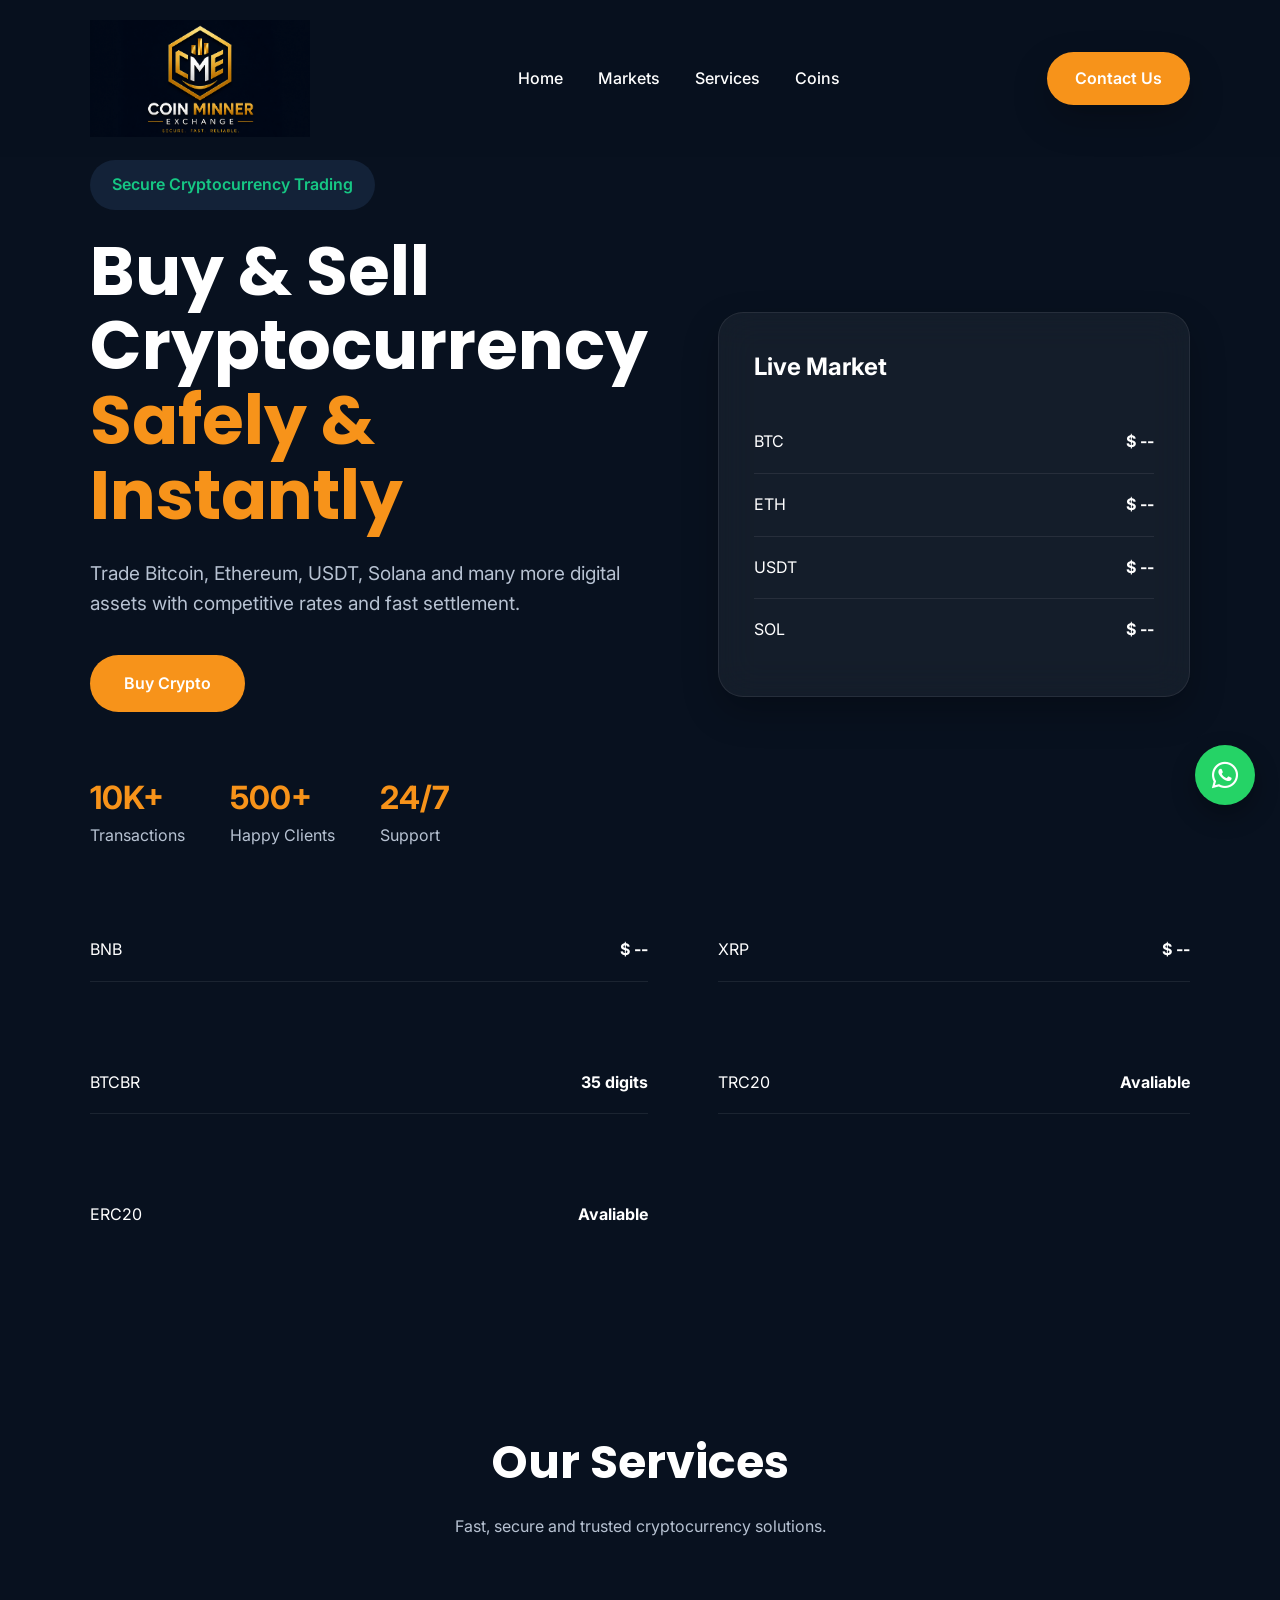
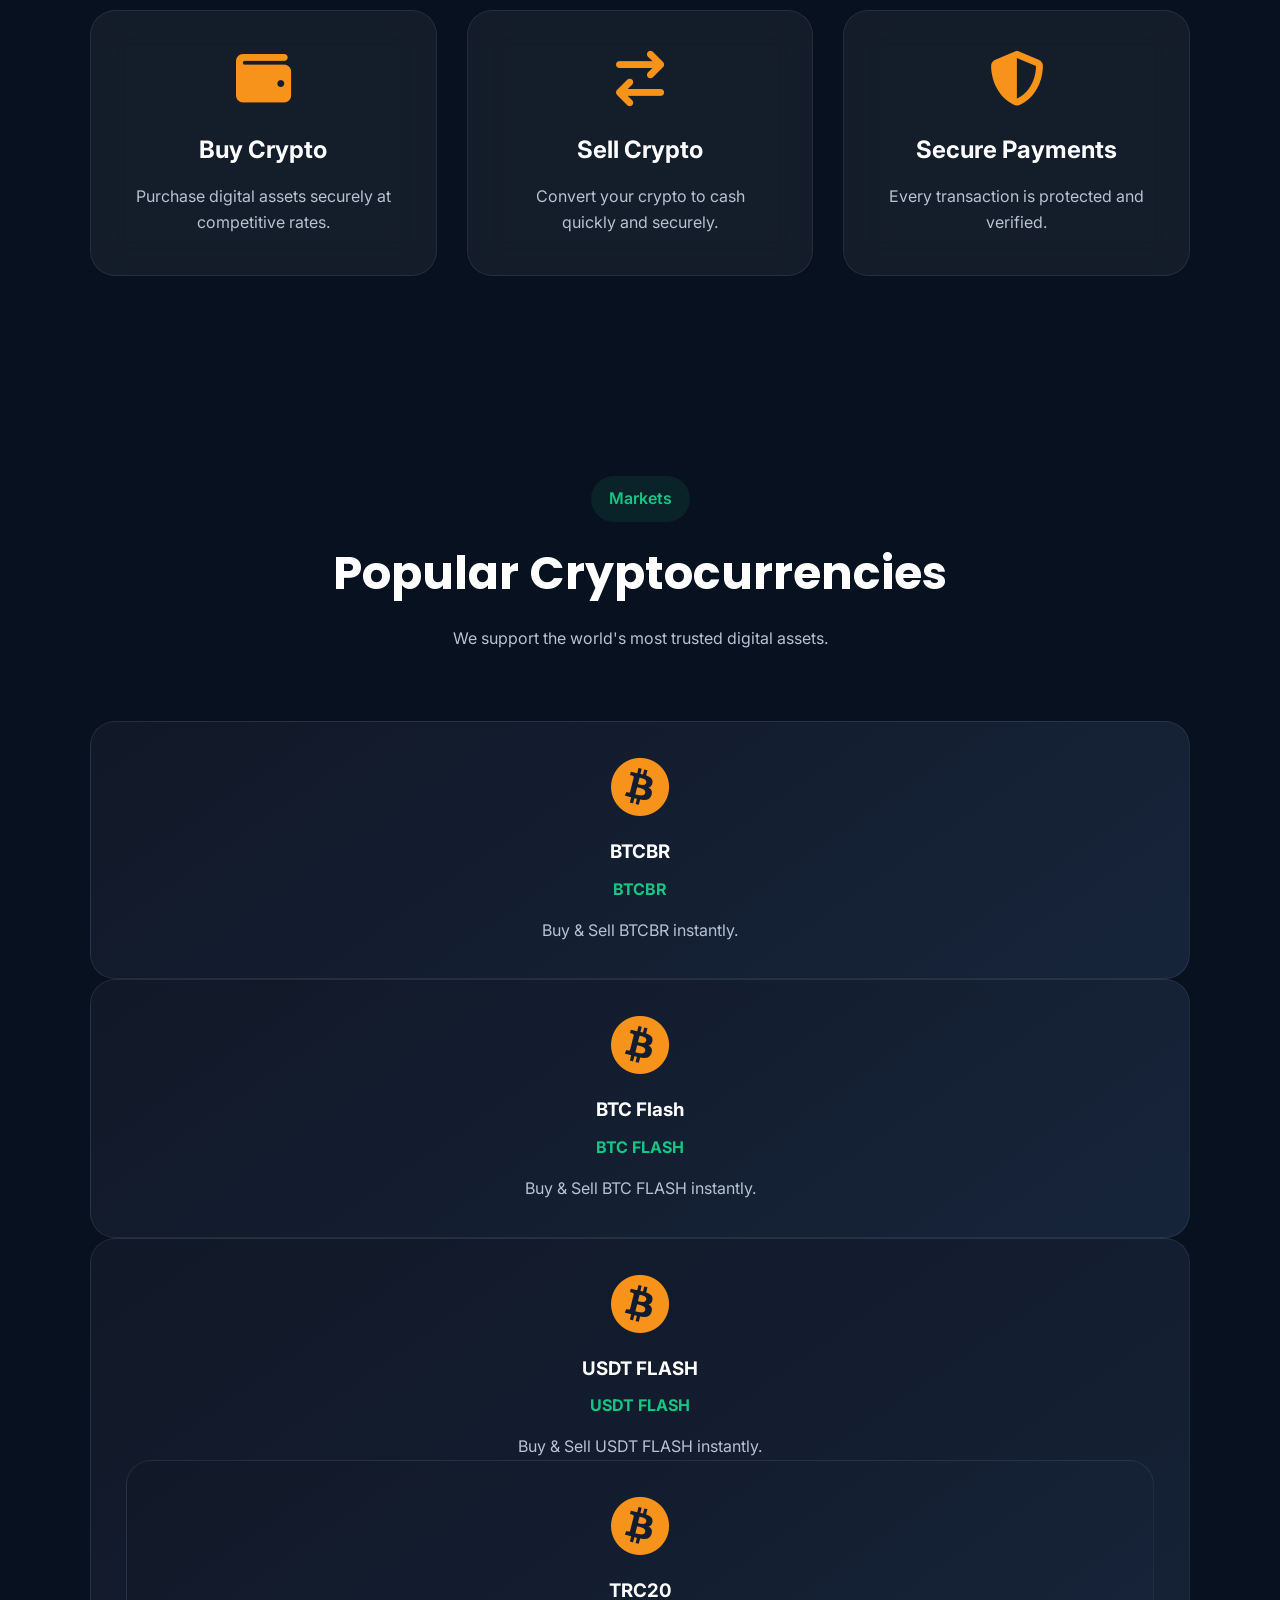
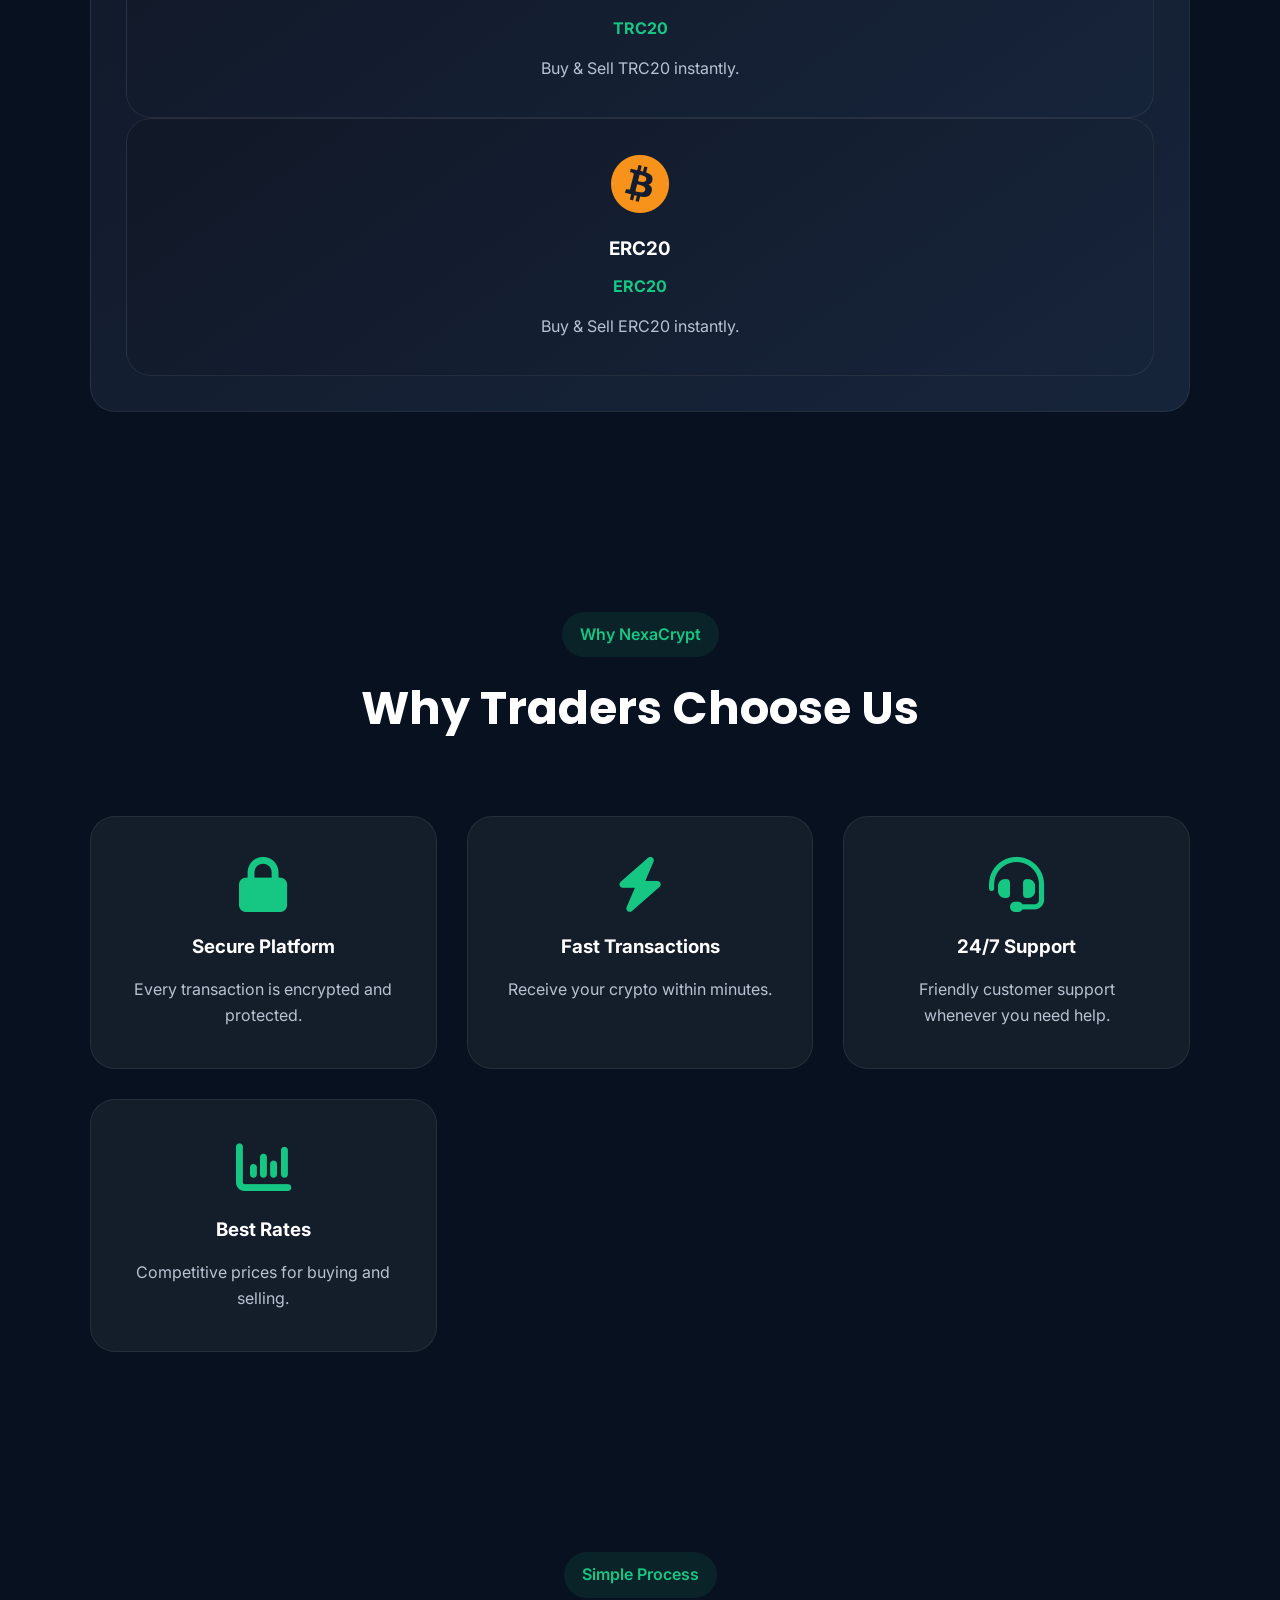
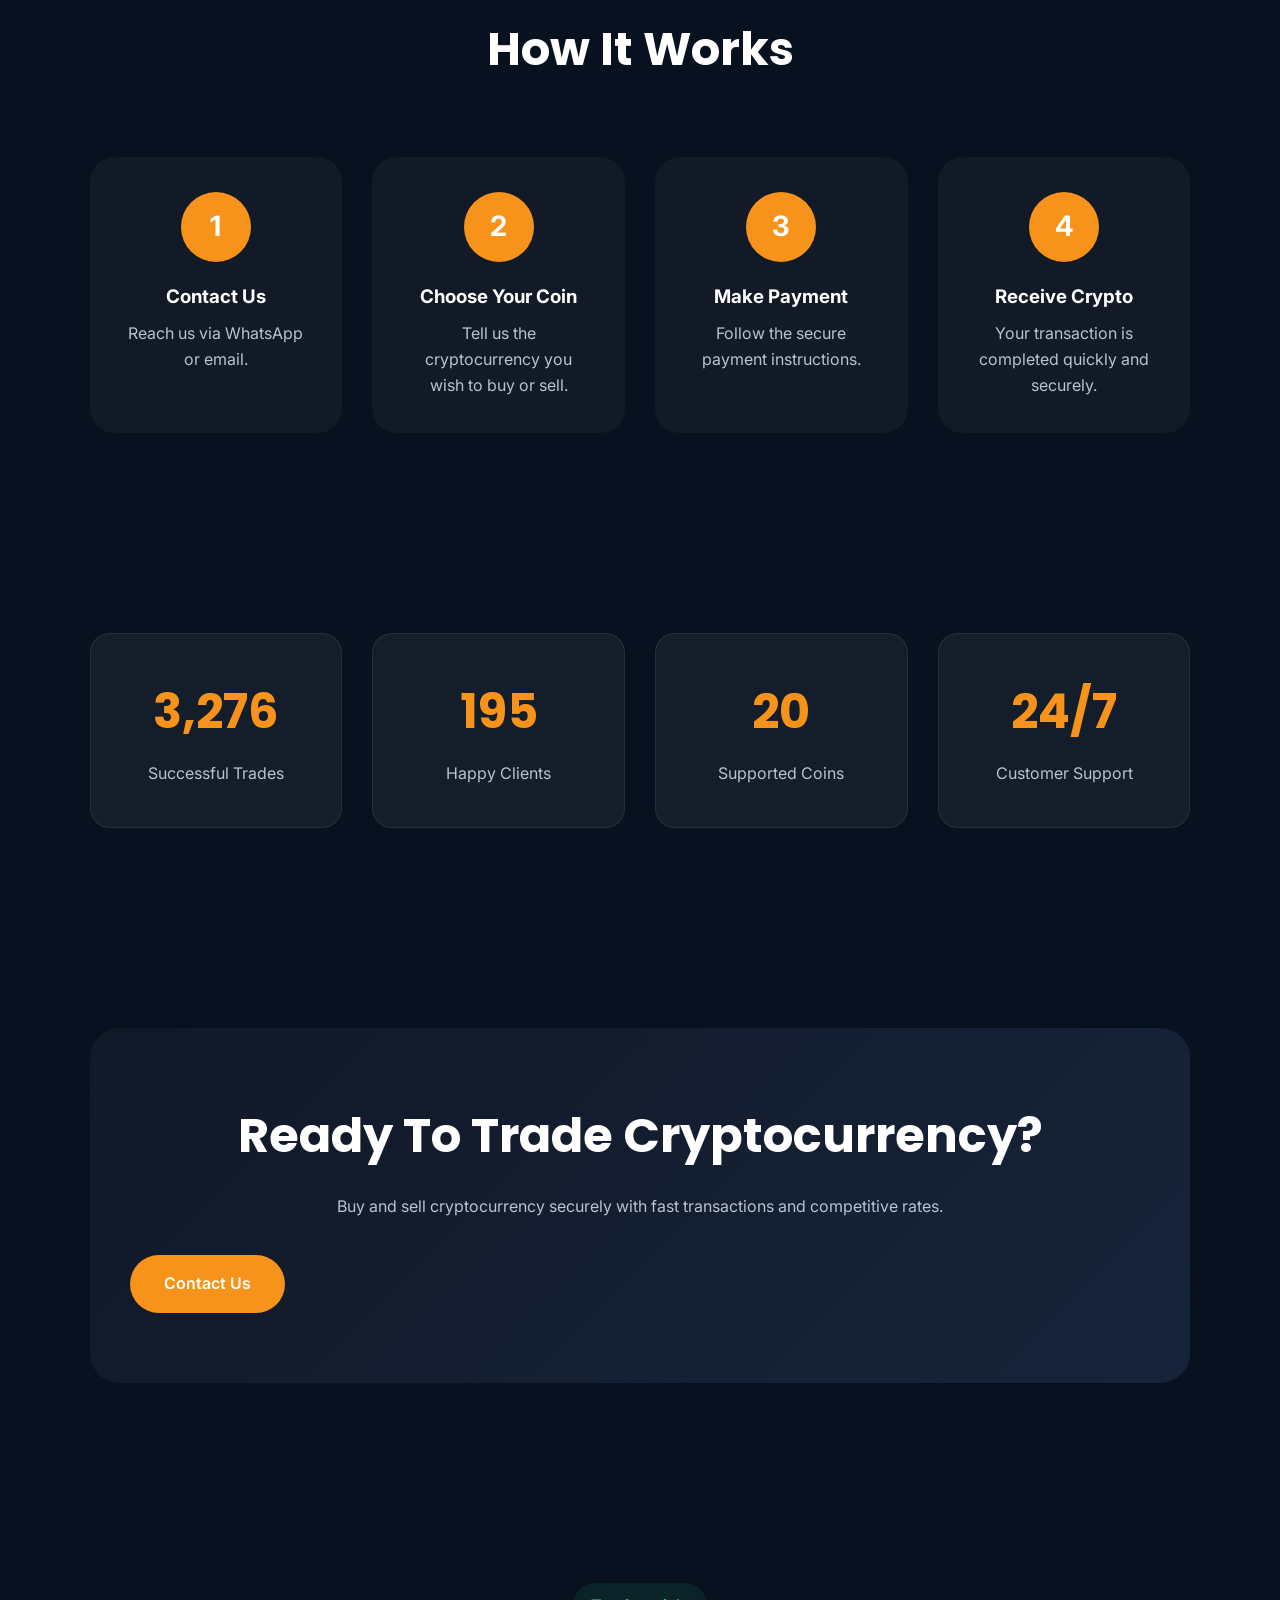
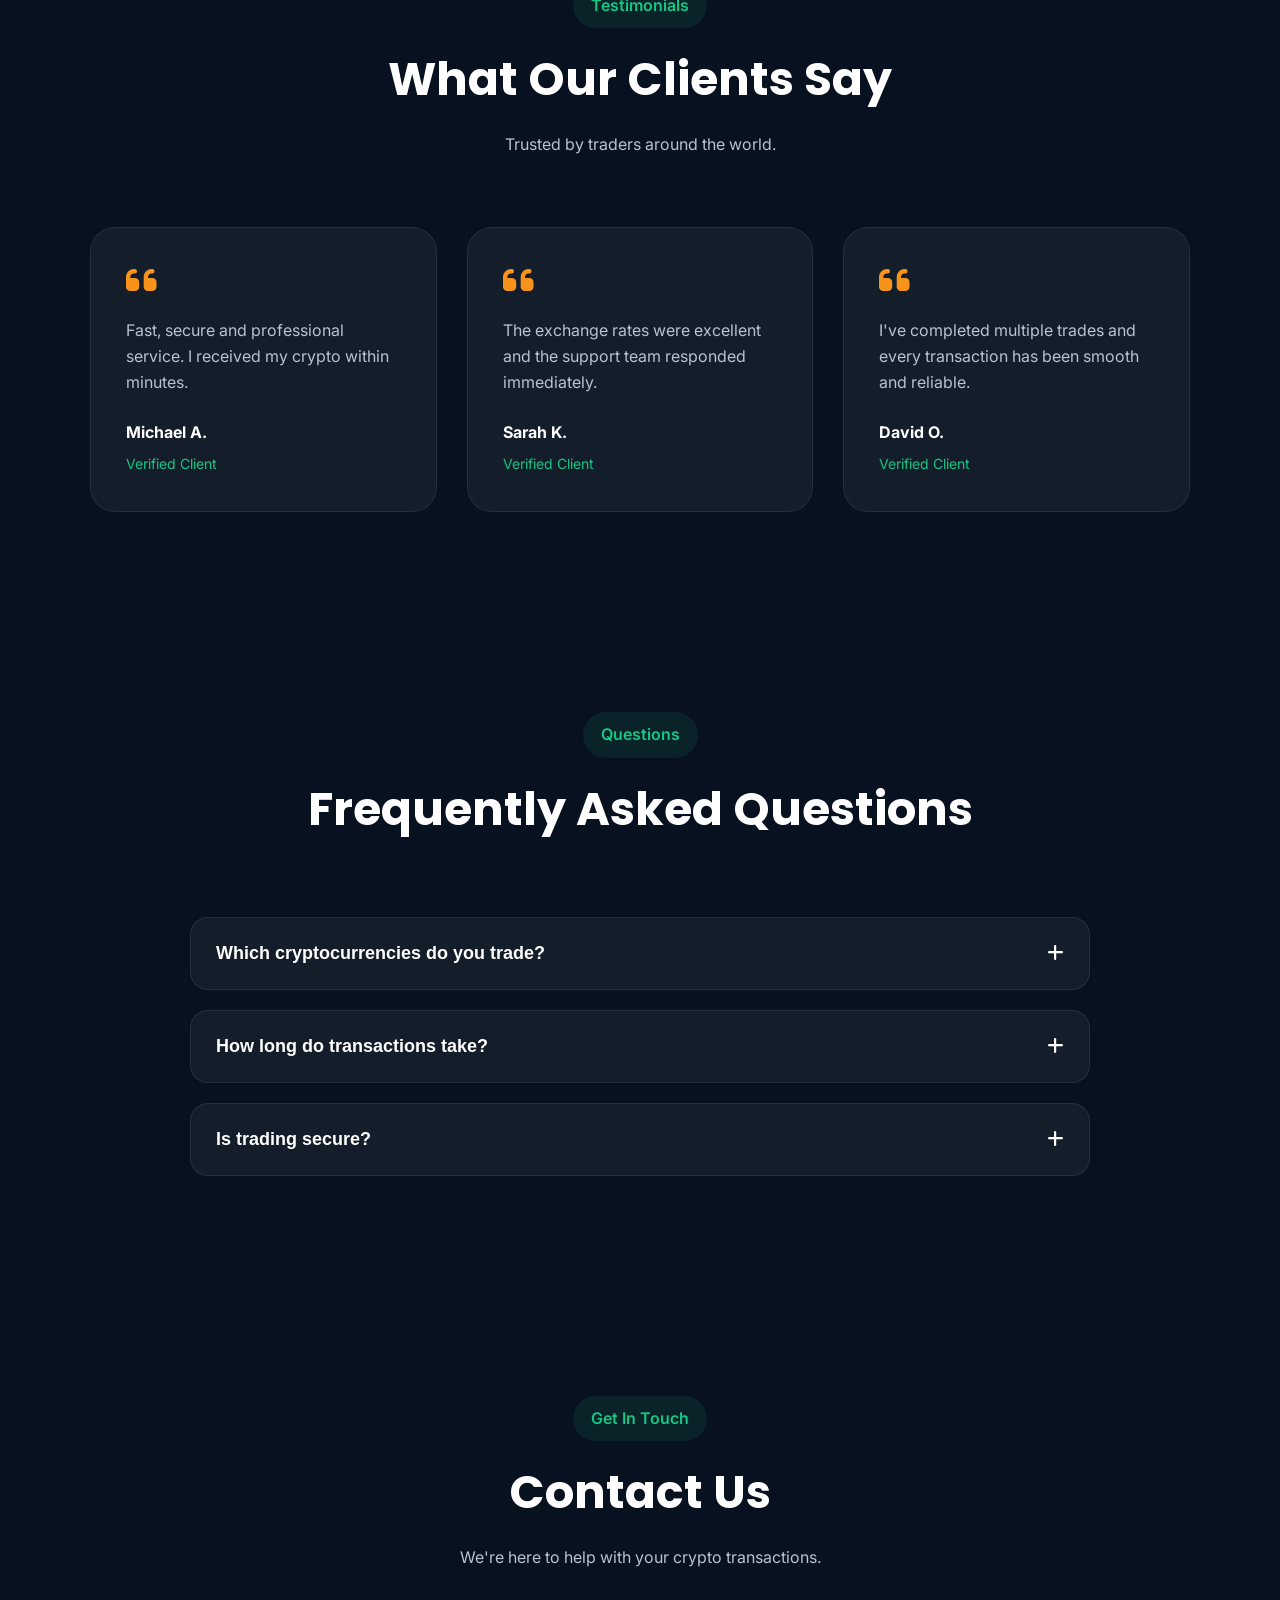
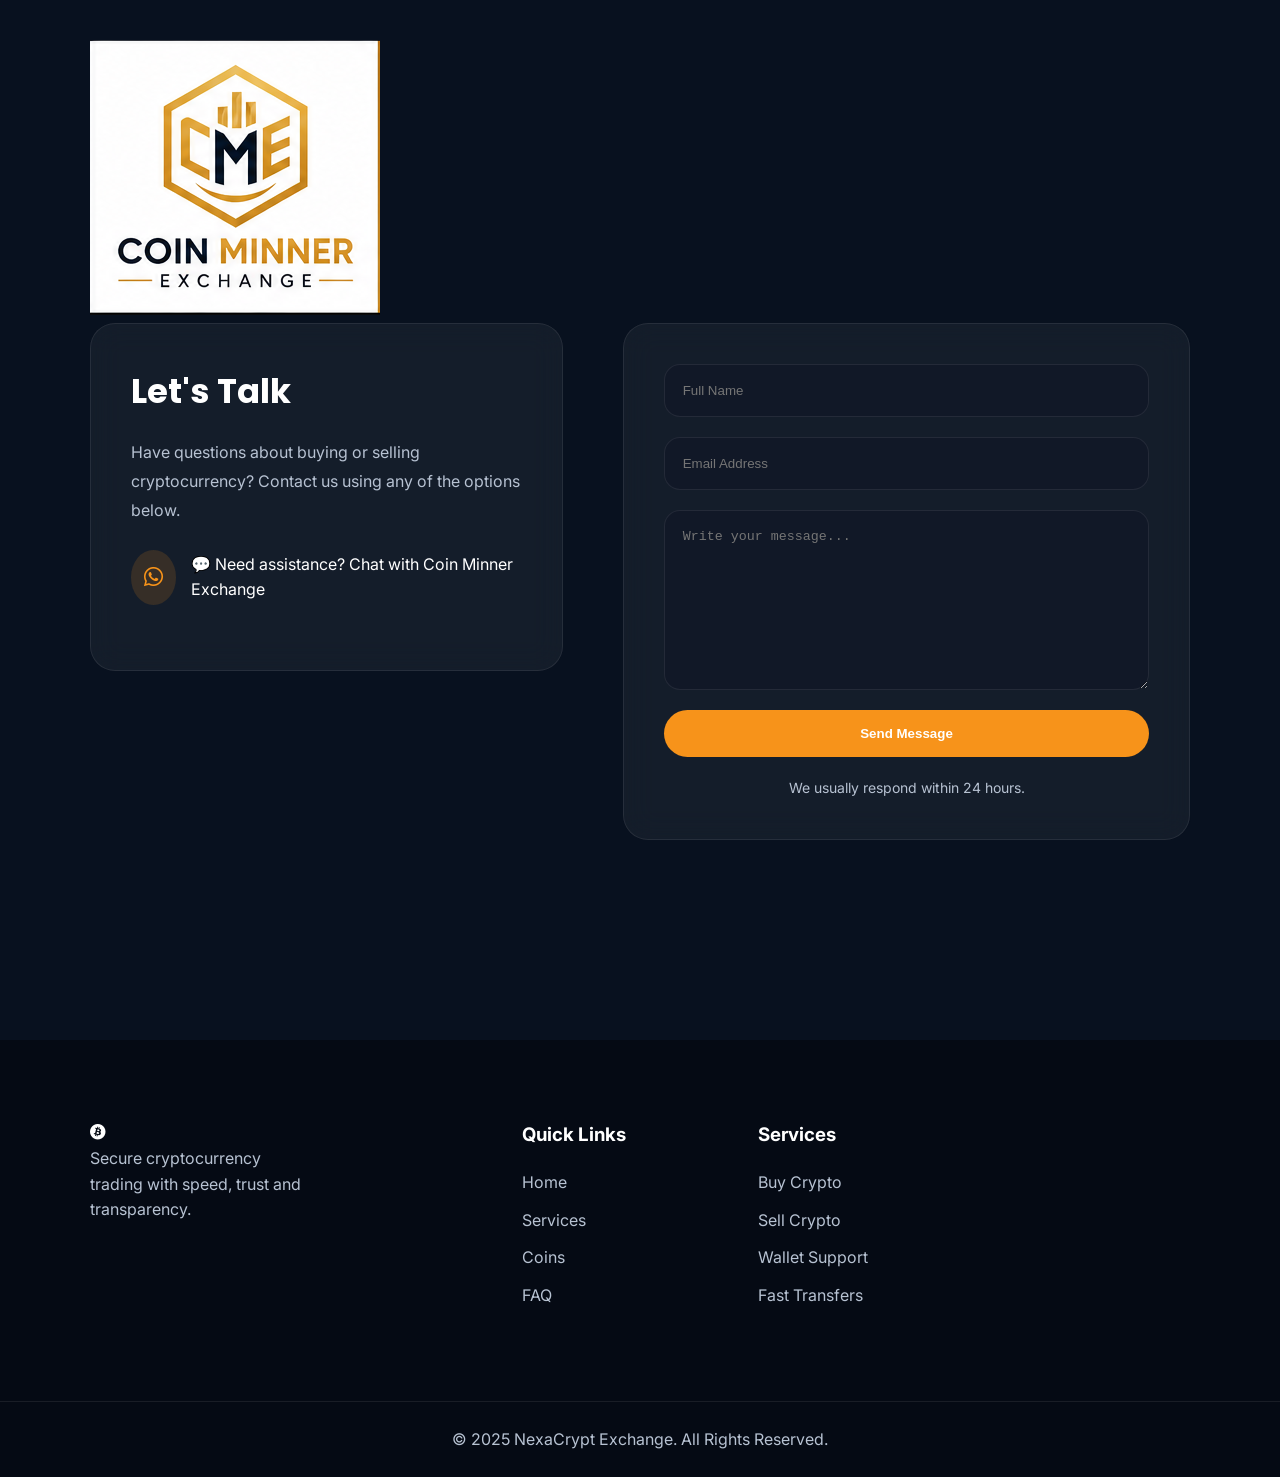
==== nexa/index.html @ 6d5691d1 "Rename coin-minner-exchange.html to index.html" ====
<!DOCTYPE html>
<html lang="en">

<head>
    <meta charset="UTF-8">
    <meta name="viewport" content="width=device-width, initial-scale=1.0">

    <title>Coin Minner Exchange</title>

    <meta name="description"
        content="Buy and Sell Bitcoin, Ethereum, USDT, Solana ,Bitcoin Flash, Ethereum Flash, USDT, Trc20, Erc20and more with NexaCrypt Exchange.">

    <meta name="keywords"
        content=" Bitcoin, Ethereum, USDT, Solana ,Bitcoin Flash, Ethereum Flash, USDT, Trc20, Erc20, Exchange">

    <meta name="author" content="Coin Minner Exchange">
        <!--logo -->
     <link rel="icon"
      type="image/png"
      href="assets/favicon.png">

<link rel="apple-touch-icon"
      href="assets/favicon.png">

    <!-- Google Fonts -->

    <link rel="preconnect" href="https://fonts.googleapis.com">

    <link rel="preconnect" href="https://fonts.gstatic.com" crossorigin>

    <link href="https://fonts.googleapis.com/css2?family=Inter:wght@300;400;500;600;700&family=Poppins:wght@500;600;700&display=swap"
        rel="stylesheet">

    <!-- Font Awesome -->

    <link rel="stylesheet"
        href="https://cdnjs.cloudflare.com/ajax/libs/font-awesome/6.7.2/css/all.min.css">

    <!-- CSS -->

    <link rel="stylesheet" href="style.css">

</head>

<body>

    <!-- PRELOADER -->

   <div id="preloader">

<img src="assets/logo-white.png"
     alt="Coin Minner Exchange">

</div>

    <!-- HEADER -->

    <header>

        <nav>

     <div class="logo">

    <a href="#home">

        <img src="assets/logo.png"
             alt="Coin Minner Exchange Logo"
             class="logo-image">

    </a>

</div>

            <ul class="nav-links">

                <li><a href="#home">Home</a></li>

                <li><a href="#markets">Markets</a></li>

                <li><a href="#services">Services</a></li>

                <li><a href="#coins">Coins</a></li>

                <!-- <li><a href="https://wa.me/+15876969528" target="_blank">Contact</a></li> -->

            </ul>

            <a href="https://wa.me/15876969528" target="_blank" class="trade-btn">

                Contact Us

            </a>

            <div class="hamburger">

                <span></span>

                <span></span>

                <span></span>

            </div>

        </nav>

    </header>

    <!-- HERO -->

    <section class="hero" id="home">

        <div class="hero-content">

            <span class="badge">

                Secure Cryptocurrency Trading

            </span>

            <h1>

                Buy & Sell Cryptocurrency

                <span>Safely & Instantly</span>

            </h1>

            <p>

                Trade Bitcoin, Ethereum, USDT, Solana and many more digital
                assets with competitive rates and fast settlement.

            </p>

            <div class="hero-buttons">

                <a href="https://wa.me/15876969528" target="_blank" class="primary-btn">

                    Buy Crypto

                </a>
<!-- 
                <a href=https://wa.me/+15876969528" target="_blank" class="secondary-btn">

                    Sell Crypto

                </a> -->

            </div>

            <div class="hero-stats">

                <div>

                    <h3>10K+</h3>

                    <span>Transactions</span>

                </div>

                <div>

                    <h3>500+</h3>

                    <span>Happy Clients</span>

                </div>

                <div>

                    <h3>24/7</h3>

                    <span>Support</span>

                </div>

            </div>

        </div>

        <div class="hero-image">

            <div class="market-card">

                <h2>

                    Live Market

                </h2>

                <div class="market-row">

                    <span>BTC</span>

                    <strong id="btc-price">$ --</strong>

                </div>

                <div class="market-row">

                    <span>ETH</span>

                    <strong id="eth-price">$ --</strong>

                </div>

                <div class="market-row">

                    <span>USDT</span>

                    <strong id="usdt-price">$ --</strong>

                </div>

                <div class="market-row">

                    <span>SOL</span>

                    <strong id="sol-price">$ --</strong>

                </div>

            </div>

        </div>
        <div class="market-row">
    <span>BNB</span>
    <strong id="bnb-price">$ --</strong>
</div>

<div class="market-row">
    <span>XRP</span>
    <strong id="xrp-price">$ --</strong>
</div>
        
<div class="market-row">
    <span>BTCBR</span>
    <strong id="btcbr-price">35 digits</strong>
    </div>
<div class="market-row">
    <span>TRC20</span>
    <strong id="trc20-price">Avaliable</strong>
    </div>
<div class="market-row">
    <span>ERC20</span>
    <strong id="erc20-price">Avaliable</strong>  
</div>
    </div>
    </section>

    <!-- SERVICES -->

    <section class="services" id="services">

        <div class="section-title">

            <h2>Our Services</h2>

            <p>
                Fast, secure and trusted cryptocurrency solutions.
            </p>

        </div>

        <div class="service-grid">

            <div class="service-card">

                <i class="fa-solid fa-wallet"></i>

                <h3>Buy Crypto</h3>

                <p>
                    Purchase digital assets securely at competitive rates.
                </p>

            </div>

            <div class="service-card">

                <i class="fa-solid fa-arrow-right-arrow-left"></i>

                <h3>Sell Crypto</h3>

                <p>
                    Convert your crypto to cash quickly and securely.
                </p>

            </div>

            <div class="service-card">

                <i class="fa-solid fa-shield-halved"></i>

                <h3>Secure Payments</h3>

                <p>
                    Every transaction is protected and verified.
                </p>

            </div>

        </div>

    </section>

        <!-- =========================
         FEATURED COINS
    ========================== -->

    <section class="coins" id="coins">

        <div class="section-title">

            <span>Markets</span>

            <h2>Popular Cryptocurrencies</h2>

            <p>
                We support the world's most trusted digital assets.
            </p>

        </div>

        <!-- <div class="coin-grid">

            <div class="coin-card">

                <i class="fa-brands fa-bitcoin"></i>

                <h3>Bitcoin</h3>

                <span>BTC</span>

                <p>Buy & Sell Bitcoin instantly.</p>

            </div>

            <div class="coin-card">

                <i class="fa-brands fa-ethereum"></i>

                <h3>Ethereum</h3>

                <span>ETH</span>

                <p>Fast Ethereum transactions.</p>

            </div>

            <div class="coin-card">

                <i class="fa-solid fa-dollar-sign"></i>

                <h3>Tether</h3>

                <span>USDT</span>

                <p>TRC20 • ERC20 • BEP20</p>

            </div>

            <div class="coin-card">

                <i class="fa-solid fa-s"></i>

                <h3>Solana</h3>

                <span>SOL</span>

                <p>Lightning fast blockchain.</p>

            </div>

            <div class="coin-card">

                <i class="fa-solid fa-coins"></i>

                <h3>BNB</h3>

                <span>BNB</span>

                <p>Trade Binance Coin securely.</p>

            </div>

            <div class="coin-card">

                <i class="fa-solid fa-chart-line"></i>

                <h3>XRP</h3>

                <span>XRP</span>

                <p>Fast international transfers.</p>

            </div> -->
            <div class="coin-card">

                <i class="fa-brands fa-bitcoin"></i>

                <h3>BTCBR</h3>

                <span>BTCBR</span>

                <p>Buy & Sell BTCBR instantly.</p>

            </div>
            <div class="coin-card">

                <i class="fa-brands fa-bitcoin"></i>

                <h3>BTC Flash</h3>

                <span>BTC FLASH</span>

                <p>Buy & Sell BTC FLASH instantly.</p>

            </div>
            <div class="coin-card">

                <i class="fa-brands fa-bitcoin"></i>

                <h3>USDT FLASH</h3>

                <span>USDT FLASH</span>

                <p>Buy & Sell USDT FLASH instantly.</p>
            <div class="coin-card">

                <i class="fa-brands fa-bitcoin"></i>

                <h3>TRC20</h3>

                <span>TRC20</span>

                <p>Buy & Sell TRC20 instantly.</p>
            </div>
            <div class="coin-card">

                <i class="fa-brands fa-bitcoin"></i>

                <h3>ERC20</h3>

                <span>ERC20</span>

                <p>Buy & Sell ERC20 instantly.</p>
                
            </div>

    </section>



    <!-- =========================
         WHY CHOOSE US
    ========================== -->

    <section class="why-us">

        <div class="section-title">

            <span>Why NexaCrypt</span>

            <h2>Why Traders Choose Us</h2>

        </div>

        <div class="features">

            <div class="feature-card">

                <i class="fa-solid fa-lock"></i>

                <h3>Secure Platform</h3>

                <p>
                    Every transaction is encrypted and protected.
                </p>

            </div>

            <div class="feature-card">

                <i class="fa-solid fa-bolt"></i>

                <h3>Fast Transactions</h3>

                <p>
                    Receive your crypto within minutes.
                </p>

            </div>

            <div class="feature-card">

                <i class="fa-solid fa-headset"></i>

                <h3>24/7 Support</h3>

                <p>
                    Friendly customer support whenever you need help.
                </p>

            </div>

            <div class="feature-card">

                <i class="fa-solid fa-chart-column"></i>

                <h3>Best Rates</h3>

                <p>
                    Competitive prices for buying and selling.
                </p>

            </div>

        </div>

    </section>



    <!-- =========================
          HOW IT WORKS
    ========================== -->

    <section class="steps">

        <div class="section-title">

            <span>Simple Process</span>

            <h2>How It Works</h2>

        </div>

        <div class="steps-container">

            <div class="step">

                <div class="number">1</div>

                <h3>Contact Us</h3>

                <p>
                    Reach us via WhatsApp or email.
                </p>

            </div>

            <div class="step">

                <div class="number">2</div>

                <h3>Choose Your Coin</h3>

                <p>
                    Tell us the cryptocurrency you wish to buy or sell.
                </p>

            </div>

            <div class="step">

                <div class="number">3</div>

                <h3>Make Payment</h3>

                <p>
                    Follow the secure payment instructions.
                </p>

            </div>

            <div class="step">

                <div class="number">4</div>

                <h3>Receive Crypto</h3>

                <p>
                    Your transaction is completed quickly and securely.
                </p>

            </div>

        </div>

    </section>



    <!-- =========================
          STATS
    ========================== -->

    <section class="stats">

        <div class="stat-box">

            <h2 class="counter" data-target="10000">0</h2>

            <p>Successful Trades</p>

        </div>

        <div class="stat-box">

            <h2 class="counter" data-target="500">0</h2>

            <p>Happy Clients</p>

        </div>

        <div class="stat-box">

            <h2 class="counter" data-target="20">0</h2>

            <p>Supported Coins</p>

        </div>

        <div class="stat-box">

            <h2>24/7</h2>

            <p>Customer Support</p>

        </div>

    </section>



    <!-- =========================
          CALL TO ACTION
    ========================== -->

    <section class="cta">

        <h2>

            Ready To Trade Cryptocurrency?

        </h2>

        <p>

            Buy and sell cryptocurrency securely with fast transactions and competitive rates.

        </p>

        <div class="hero-buttons">

            <a href="https://wa.me/15876969528" target="_blank" class="primary-btn">

                <!-- Start Trading

            </a>

            <a href="#" class="secondary-btn"> -->

                Contact Us

            </a>

        </div>

    </section>
        <!-- =========================
         TESTIMONIALS
    ========================== -->

    <section class="testimonials" id="testimonials">

        <div class="section-title">

            <span>Testimonials</span>

            <h2>What Our Clients Say</h2>

            <p>Trusted by traders around the world.</p>

        </div>

        <div class="testimonial-grid">

            <div class="testimonial-card">

                <i class="fa-solid fa-quote-left"></i>

                <p>
                    Fast, secure and professional service. I received my crypto within minutes.
                </p>

                <h4>Michael A.</h4>

                <span>Verified Client</span>

            </div>

            <div class="testimonial-card">

                <i class="fa-solid fa-quote-left"></i>

                <p>
                    The exchange rates were excellent and the support team responded immediately.
                </p>

                <h4>Sarah K.</h4>

                <span>Verified Client</span>

            </div>

            <div class="testimonial-card">

                <i class="fa-solid fa-quote-left"></i>

                <p>
                    I've completed multiple trades and every transaction has been smooth and reliable.
                </p>

                <h4>David O.</h4>

                <span>Verified Client</span>

            </div>

        </div>

    </section>

    <!-- =========================
         FAQ
    ========================== -->

    <section class="faq" id="faq">

        <div class="section-title">

            <span>Questions</span>

            <h2>Frequently Asked Questions</h2>

        </div>

        <div class="faq-container">

            <div class="faq-item">
                <button class="faq-question">
                    Which cryptocurrencies do you trade?
                    <i class="fa-solid fa-plus"></i>
                </button>

                <div class="faq-answer">
                    <p>We support Bitcoin, Ethereum, USDT, Solana, BNB, XRP, Litecoin and many more.</p>
                </div>
            </div>

            <div class="faq-item">
                <button class="faq-question">
                    How long do transactions take?
                    <i class="fa-solid fa-plus"></i>
                </button>

                <div class="faq-answer">
                    <p>Most transactions are completed within a few minutes after confirmation.</p>
                </div>
            </div>

            <div class="faq-item">
                <button class="faq-question">
                    Is trading secure?
                    <i class="fa-solid fa-plus"></i>
                </button>

                <div class="faq-answer">
                    <p>Yes. We use secure procedures and verify every transaction before completion.</p>
                </div>
            </div>

        </div>

    </section>

    <!-- =========================
         CONTACT
    ========================== -->

    <section class="contact" id="contact">

        <div class="section-title">

            <span>Get In Touch</span>

            <h2>Contact Us</h2>

            <p>We're here to help with your crypto transactions.</p>

        </div>
        <div class="contact-brand">

<img src="assets/logo-white.png">

</div>

        <div class="contact-wrapper">

    <div class="contact-info">

        <h3>Let's Talk</h3>

        <p>
            Have questions about buying or selling cryptocurrency?
            Contact us using any of the options below.
        </p>

        <div class="contact-item">

            <i class="fab fa-whatsapp"></i>

            <a href="https://wa.me/15876969528" target="_blank">
               💬 Need assistance?

Chat with Coin Minner Exchange
            </a>

        </div>

        <!-- <div class="contact-item">

            <i class="fas fa-envelope"></i>

            <a href="mailto:info@nexacrypt.com">
                info@nexacrypt.com
            </a>

        </div> -->

    </div>

    <form
        class="contact-form"
        name="contact"
        method="POST"
        data-netlify="true"
        netlify-honeypot="bot-field">

        <input type="hidden" name="form-name" value="contact">

        <p hidden>
            <label>
                Don't fill this out:
                <input name="bot-field">
            </label>
        </p>

        <input
            type="text"
            name="name"
            placeholder="Full Name"
            required>

        <input
            type="email"
            name="email"
            placeholder="Email Address"
            required>

        <textarea
            name="message"
            placeholder="Write your message..."
            required></textarea>

        <button class="primary-btn">
            Send Message
        </button>

        <p class="contact-note">
            We usually respond within 24 hours.
        </p>

    </form>

</div>

        </div>

    </section>

    <!-- Floating WhatsApp Button -->

    <a href="https://wa.me/15876969528" target="_blank" class="whatsapp-float">
        <i class="fa-brands fa-whatsapp"></i>
    </a>

    <!-- Back To Top -->

    <button id="backToTop">
        <i class="fa-solid fa-arrow-up"></i>
    </button>

    <!-- FOOTER -->

    <footer>

        <div class="footer-content">

            <div class="footer-logo">

                <i class="fa-brands fa-bitcoin"></i>

                <p>
                    Secure cryptocurrency trading with speed, trust and transparency.
                </p>

            </div>

            <div>

                <h3>Quick Links</h3>

                <ul>

                    <li><a href="#home">Home</a></li>

                    <li><a href="#services">Services</a></li>

                    <li><a href="#coins">Coins</a></li>

                    <li><a href="#faq">FAQ</a></li>

                </ul>

            </div>

            <div>

                <h3>Services</h3>

                <ul>

                    <li>Buy Crypto</li>

                    <li>Sell Crypto</li>

                    <li>Wallet Support</li>

                    <li>Fast Transfers</li>

                </ul>

            </div>

            <!-- <div>

                <h3>Follow Us</h3>

                <div class="social-icons">

                    <a href="#"><i class="fab fa-facebook-f"></i></a>

                    <a href="#"><i class="fab fa-x-twitter"></i></a>

                    <a href="#"><i class="fab fa-instagram"></i></a>

                    <a href="#"><i class="fab fa-linkedin-in"></i></a>

                </div>

            </div> -->

        </div>

        <div class="copyright">

            <p>

                © 2025 NexaCrypt Exchange. All Rights Reserved.

            </p>

        </div>

    </footer>

    <script src="script.js"></script>

</body>

</html>
---- nexa/style.css ----
/*==========================================
        GOOGLE FONTS
==========================================*/

@import url('https://fonts.googleapis.com/css2?family=Inter:wght@300;400;500;600;700&family=Poppins:wght@500;600;700;800&display=swap');


/*==========================================
        RESET
==========================================*/

*{
margin:0;
padding:0;
box-sizing:border-box;
}

html{
scroll-behavior:smooth;
}

body{

font-family:'Inter',sans-serif;

background:#08111F;

color:#fff;

overflow-x:hidden;

line-height:1.6;

}


/*==========================================
        VARIABLES
==========================================*/

:root{

--primary:#F7931A;

--secondary:#16C784;

--dark:#08111F;

--dark2:#111827;

--card:#16243A;

--white:#ffffff;

--text:#B7C2D2;

--shadow:0 15px 35px rgba(0,0,0,.25);

}


/*==========================================
        PRELOADER
==========================================*/

#preloader{

position:fixed;

top:0;

left:0;

width:100%;

height:100%;

background:#08111F;

display:flex;

justify-content:center;

align-items:center;

z-index:99999;

}
#preloader img{

width:180px;

animation:pulseLogo 2s infinite;

}

.loader{

width:70px;

height:70px;

border:5px solid rgba(255,255,255,.15);

border-top:5px solid var(--primary);

border-radius:50%;

animation:spin 1s linear infinite;

}

@keyframes spin{

100%{

transform:rotate(360deg);

}

}


/*==========================================
        NAVIGATION
==========================================*/

nav{

position:fixed;

top:0;

left:0;

width:100%;

padding:20px 7%;

display:flex;

justify-content:space-between;

align-items:center;

background:rgba(8,17,31,.85);

backdrop-filter:blur(18px);

z-index:1000;

transition:.4s;

}

.logo{

display:flex;

align-items:center;

}

.logo a{

display:flex;

align-items:center;

text-decoration:none;

}

.logo-image{

width:220px;

height:auto;

display:block;

transition:.35s;

}
@media(max-width:768px){

.logo-image{

width:160px;

}

}
.logo-image:hover{

transform:scale(1.03);

}

.logo i{

font-size:34px;

}

.nav-links{

display:flex;

list-style:none;

gap:35px;

}

.nav-links a{

color:white;

text-decoration:none;

font-weight:500;

transition:.3s;

position:relative;

}

.nav-links a::after{

content:"";

position:absolute;

left:0;

bottom:-8px;

width:0;

height:2px;

background:var(--primary);

transition:.3s;

}

.nav-links a:hover::after{

width:100%;

}

.nav-links a:hover{

color:var(--primary);

}

.trade-btn{

background:var(--primary);

padding:14px 28px;

border-radius:40px;

text-decoration:none;

color:white;

font-weight:600;

transition:.3s;

box-shadow:var(--shadow);

}

.trade-btn:hover{

transform:translateY(-4px);

}


/*==========================================
        HAMBURGER
==========================================*/

.hamburger{

display:none;

flex-direction:column;

gap:6px;

cursor:pointer;

z-index:1200;

}

.hamburger span{

width:30px;

height:3px;

background:#fff;

border-radius:20px;

transition:.4s;

}

.hamburger.open span:nth-child(1){

transform:rotate(45deg) translate(7px,6px);

}

.hamburger.open span:nth-child(2){

opacity:0;

}

.hamburger.open span:nth-child(3){

transform:rotate(-45deg) translate(7px,-6px);

}


/*==========================================
        HERO
==========================================*/

.hero{

min-height:100vh;

padding:160px 7% 80px;

display:grid;

grid-template-columns:repeat(2,1fr);

align-items:center;

gap:70px;

}

.hero-content h1{

font-family:'Poppins',sans-serif;

font-size:68px;

line-height:1.1;

margin:25px 0;

}

.hero-content h1 span{

color:var(--primary);

}

.hero-content p{

font-size:19px;

color:var(--text);

margin-bottom:35px;

}

.badge{

display:inline-block;

padding:12px 22px;

border-radius:40px;

background:#132238;

color:var(--secondary);

font-weight:600;

}

.hero-buttons{

display:flex;

gap:20px;

margin-top:35px;

}

.primary-btn{

background:var(--primary);

padding:16px 34px;

border-radius:40px;

color:white;

text-decoration:none;

font-weight:600;

transition:.3s;

}

.secondary-btn{

border:2px solid var(--primary);

padding:16px 34px;

border-radius:40px;

color:var(--primary);

text-decoration:none;

font-weight:600;

transition:.3s;

}

.primary-btn:hover,

.secondary-btn:hover{

transform:translateY(-4px);

}

.hero-stats{

display:flex;

gap:45px;

margin-top:60px;

}

.hero-stats h3{

font-size:32px;

color:var(--primary);

}

.hero-stats span{

color:var(--text);

}


/*==========================================
        MARKET CARD
==========================================*/

.market-card{

background:rgba(255,255,255,.05);

border:1px solid rgba(255,255,255,.08);

backdrop-filter:blur(18px);

padding:35px;

border-radius:25px;

box-shadow:var(--shadow);

animation:float 4s ease-in-out infinite;

}

.market-card h2{

margin-bottom:25px;

}

.market-row{

display:flex;

justify-content:space-between;

padding:18px 0;

border-bottom:1px solid rgba(255,255,255,.08);

}

.market-row:last-child{

border:none;

}

@keyframes float{

0%,100%{

transform:translateY(0);

}

50%{

transform:translateY(-15px);

}

}
/*==========================================
        SECTION TITLE
==========================================*/

section{
    padding:100px 7%;
}

.section-title{
    text-align:center;
    margin-bottom:70px;
}

.section-title span{
    display:inline-block;
    color:var(--secondary);
    background:rgba(22,199,132,.1);
    padding:10px 18px;
    border-radius:30px;
    font-weight:600;
    margin-bottom:15px;
}

.section-title h2{
    font-family:'Poppins',sans-serif;
    font-size:46px;
    margin-bottom:15px;
}

.section-title p{
    color:var(--text);
    max-width:650px;
    margin:auto;
}

/*==========================================
        SERVICES
==========================================*/

.service-grid{
    display:grid;
    grid-template-columns:repeat(auto-fit,minmax(280px,1fr));
    gap:30px;
}

.service-card{

    background:rgba(255,255,255,.05);

    border:1px solid rgba(255,255,255,.08);

    backdrop-filter:blur(20px);

    border-radius:25px;

    padding:40px;

    transition:.4s;

    text-align:center;

}

.service-card:hover{

    transform:translateY(-12px);

    border-color:var(--primary);

}

.service-card i{

    font-size:55px;

    color:var(--primary);

    margin-bottom:25px;

}

.service-card h3{

    margin-bottom:15px;

    font-size:24px;

}

.service-card p{

    color:var(--text);

}

/*==========================================
        COINS
==========================================*/

.coin-grid{

display:grid;

grid-template-columns:repeat(auto-fit,minmax(250px,1fr));

gap:30px;

}

.coin-card{

background:linear-gradient(145deg,#111827,#16243A);

padding:35px;

border-radius:25px;

text-align:center;

transition:.4s;

border:1px solid rgba(255,255,255,.08);

}

.coin-card:hover{

transform:translateY(-10px);

border-color:var(--primary);

box-shadow:0 15px 35px rgba(247,147,26,.2);

}

.coin-card i{

font-size:60px;

color:var(--primary);

margin-bottom:20px;

}

.coin-card h3{

margin-bottom:10px;

}

.coin-card span{

display:inline-block;

margin-bottom:15px;

color:var(--secondary);

font-weight:700;

}

.coin-card p{

color:var(--text);

}

/*==========================================
        WHY CHOOSE US
==========================================*/

.features{

display:grid;

grid-template-columns:repeat(auto-fit,minmax(260px,1fr));

gap:30px;

}

.feature-card{

background:rgba(255,255,255,.05);

padding:40px;

border-radius:25px;

text-align:center;

transition:.4s;

border:1px solid rgba(255,255,255,.08);

}

.feature-card:hover{

transform:translateY(-10px);

}

.feature-card i{

font-size:55px;

margin-bottom:20px;

color:var(--secondary);

}

.feature-card h3{

margin-bottom:15px;

}

.feature-card p{

color:var(--text);

}

/*==========================================
        STEPS
==========================================*/

.steps-container{

display:grid;

grid-template-columns:repeat(auto-fit,minmax(220px,1fr));

gap:30px;

}

.step{

text-align:center;

background:rgba(255,255,255,.04);

padding:35px;

border-radius:25px;

transition:.4s;

}

.step:hover{

transform:translateY(-10px);

}

.number{

width:70px;

height:70px;

margin:auto;

margin-bottom:20px;

border-radius:50%;

display:flex;

justify-content:center;

align-items:center;

font-size:28px;

font-weight:700;

background:var(--primary);

color:#fff;

}

.step p{

color:var(--text);

margin-top:10px;

}

/*==========================================
        STATS
==========================================*/

.stats{

display:grid;

grid-template-columns:repeat(auto-fit,minmax(220px,1fr));

gap:30px;

text-align:center;

}

.stat-box{

background:rgba(255,255,255,.05);

padding:40px;

border-radius:20px;

border:1px solid rgba(255,255,255,.08);

}

.stat-box h2{

font-size:48px;

font-family:'Poppins',sans-serif;

color:var(--primary);

margin-bottom:10px;

}

.stat-box p{

color:var(--text);

}

/*==========================================
        CTA
==========================================*/

.cta{

text-align:center;

background:linear-gradient(135deg,#111827,#16243A);

border-radius:30px;

margin:100px 7%;

padding:70px 40px;

}

.cta h2{

font-size:48px;

font-family:'Poppins',sans-serif;

margin-bottom:20px;

}

.cta p{

max-width:700px;

margin:0 auto 35px;

color:var(--text);

}

/*==========================================
        TESTIMONIALS
==========================================*/

.testimonial-grid{

display:grid;

grid-template-columns:repeat(auto-fit,minmax(320px,1fr));

gap:30px;

}

.testimonial-card{

background:rgba(255,255,255,.05);

padding:35px;

border-radius:25px;

border:1px solid rgba(255,255,255,.08);

transition:.4s;

}

.testimonial-card:hover{

transform:translateY(-10px);

border-color:var(--primary);

}

.testimonial-card i{

font-size:35px;

color:var(--primary);

margin-bottom:20px;

}

.testimonial-card p{

color:var(--text);

margin-bottom:25px;

}

.testimonial-card h4{

margin-bottom:5px;

}

.testimonial-card span{

color:var(--secondary);

font-size:14px;

}
/*==========================================
        FAQ
==========================================*/

.faq-container{
    max-width:900px;
    margin:auto;
}

.faq-item{
    background:rgba(255,255,255,.05);
    border:1px solid rgba(255,255,255,.08);
    border-radius:18px;
    margin-bottom:20px;
    overflow:hidden;
}

.faq-question{
    width:100%;
    background:none;
    border:none;
    color:#fff;
    padding:25px;
    cursor:pointer;
    display:flex;
    justify-content:space-between;
    align-items:center;
    font-size:18px;
    font-weight:600;
}

.faq-answer{
    max-height:0;
    overflow:hidden;
    transition:.35s ease;
}

.faq-answer p{
    padding:0 25px 25px;
    color:var(--text);
}

.faq-item.active .faq-answer{
    max-height:220px;
}

.faq-item.active i{
    transform:rotate(45deg);
}

/*==========================================
        CONTACT
==========================================*/

.contact{
    padding:100px 7%;
}

.contact-wrapper{
    display:grid;
    grid-template-columns:1fr 1.2fr;
    gap:60px;
    align-items:start;
}

.contact-info{

    background:rgba(255,255,255,.05);

    border:1px solid rgba(255,255,255,.08);

    backdrop-filter:blur(15px);

    padding:40px;

    border-radius:25px;

}

.contact-info h3{
    font-size:34px;

    margin-bottom:20px;

    font-family:'Poppins',sans-serif;
}

.contact-info p{
   color:var(--text);

    margin-bottom:25px;

    line-height:1.8;
}

.contact-item{

    display:flex;

    align-items:center;

    gap:15px;

    margin-bottom:25px;

}

.contact-item i{

    width:55px;

    height:55px;

    border-radius:50%;

    display:flex;

    justify-content:center;

    align-items:center;

    background:rgba(247,147,26,.15);

    color:var(--primary);

    font-size:22px;

}

.contact-item a{

    color:#fff;

    text-decoration:none;

    transition:.3s;

}

.contact-item a:hover{

    color:var(--primary);

}

.contact-form{
    
    background:rgba(255,255,255,.05);

    border:1px solid rgba(255,255,255,.08);

    backdrop-filter:blur(15px);

    padding:40px;

    border-radius:25px;

    display:flex;

    flex-direction:column;

    gap:20px;
}

.contact-form input,
.contact-form textarea{

    width:100%;

    padding: 18px 20px;    

    background:#111827;

    border:1px solid rgba(255,255,255,.08);

    color:#fff;

    padding:18px;

    border-radius:16px;

    outline:none;

    transition:.3s;

}

.contact-form textarea{

    resize:vertical;

    min-height:180px;

}

.contact-form input:focus,
.contact-form textarea:focus{

    border-color:var(--primary);
    box-shadow:0 0 15px rgba(247,147,26,.25);

}

.contact-form button{

    border:none;
    cursor:pointer;
    width:100%;

}

.contact-form button:hover{

    transform:translateY(-3px);

}

.contact-note{

    font-size:14px;

    color:var(--text);

    text-align:center;

}

/*==========================================
        FOOTER
==========================================*/

footer{

    background:#050A14;

    margin-top:100px;

}

.footer-content{

    padding:80px 7%;

    display:grid;

    grid-template-columns:2fr 1fr 1fr 1fr;

    gap:40px;

}
.footer-logo{

width:220px;

margin-bottom:20px;

}

.footer-logo h2{

    color:var(--primary);

    margin:15px 0;

}

.footer-logo p{

    color:var(--text);

}

.footer-content h3{

    margin-bottom:20px;

}

.footer-content ul{

    list-style:none;

}

.footer-content ul li{

    margin-bottom:12px;

    color:var(--text);

}

.footer-content ul li a{

    color:var(--text);

    text-decoration:none;

}

.footer-content ul li a:hover{

    color:var(--primary);

}

.social-icons{

    display:flex;

    gap:15px;

}

.social-icons a{

    width:45px;

    height:45px;

    display:flex;

    justify-content:center;

    align-items:center;

    border-radius:50%;

    background:#111827;

    color:#fff;

    text-decoration:none;

    transition:.3s;

}

.social-icons a:hover{

    background:var(--primary);

}

.copyright{

    text-align:center;

    padding:25px;

    border-top:1px solid rgba(255,255,255,.08);

    color:var(--text);

}

/*==========================================
        FLOATING BUTTONS
==========================================*/

.whatsapp-float{

    position:fixed;

    right:25px;

    bottom:95px;

    width:60px;

    height:60px;

    background:#25D366;

    color:white;

    border-radius:50%;

    display:flex;

    justify-content:center;

    align-items:center;

    font-size:30px;

    text-decoration:none;

    box-shadow:0 10px 25px rgba(0,0,0,.3);

    z-index:999;

}

#backToTop{

    position:fixed;

    right:25px;

    bottom:20px;

    width:55px;

    height:55px;

    border:none;

    border-radius:50%;

    background:var(--primary);

    color:white;

    cursor:pointer;

    display:none;

    z-index:999;

}

/*==========================================
        MOBILE MENU
==========================================*/

@media(max-width:900px){

.nav-links{

position:fixed;

top:0;

right:-100%;

width:300px;

height:100vh;

background:#111827;

display:flex;

flex-direction:column;

justify-content:center;

align-items:center;

gap:35px;

transition:.4s;

z-index:1000;

}

.nav-links.active{

right:0;

}

.trade-btn{

display:none;

}

.hamburger{

display:flex;

}

.hero{

grid-template-columns:1fr;

text-align:center;

}

.hero-buttons{

justify-content:center;

}

.hero-stats{

justify-content:center;

flex-wrap:wrap;

}

.contact-wrapper{

grid-template-columns:1fr;

}

.footer-content{

grid-template-columns:1fr 1fr;

}

}

/*==========================================
        SMALL DEVICES
==========================================*/

@media(max-width:600px){

section{

padding:80px 25px;

}

nav{

padding:20px 25px;

}

.hero{

padding:150px 25px 80px;

}

.hero h1{

font-size:42px;

}

.section-title h2{

font-size:34px;

}

.hero-buttons{

flex-direction:column;

}

.primary-btn,
.secondary-btn{

width:100%;

text-align:center;

}

.hero-stats{

flex-direction:column;

gap:20px;

}

.market-card{

padding:25px;

}

.footer-content{

grid-template-columns:1fr;

text-align:center;

}

.social-icons{

justify-content:center;

}

.cta{

margin:80px 25px;

padding:50px 25px;

}

.cta h2{

font-size:34px;

}

}

@keyframes pulseLogo{

0%{

transform:scale(.95);

opacity:.7;

}

50%{

transform:scale(1);

opacity:1;

}

100%{

transform:scale(.95);

opacity:.7;

}

}
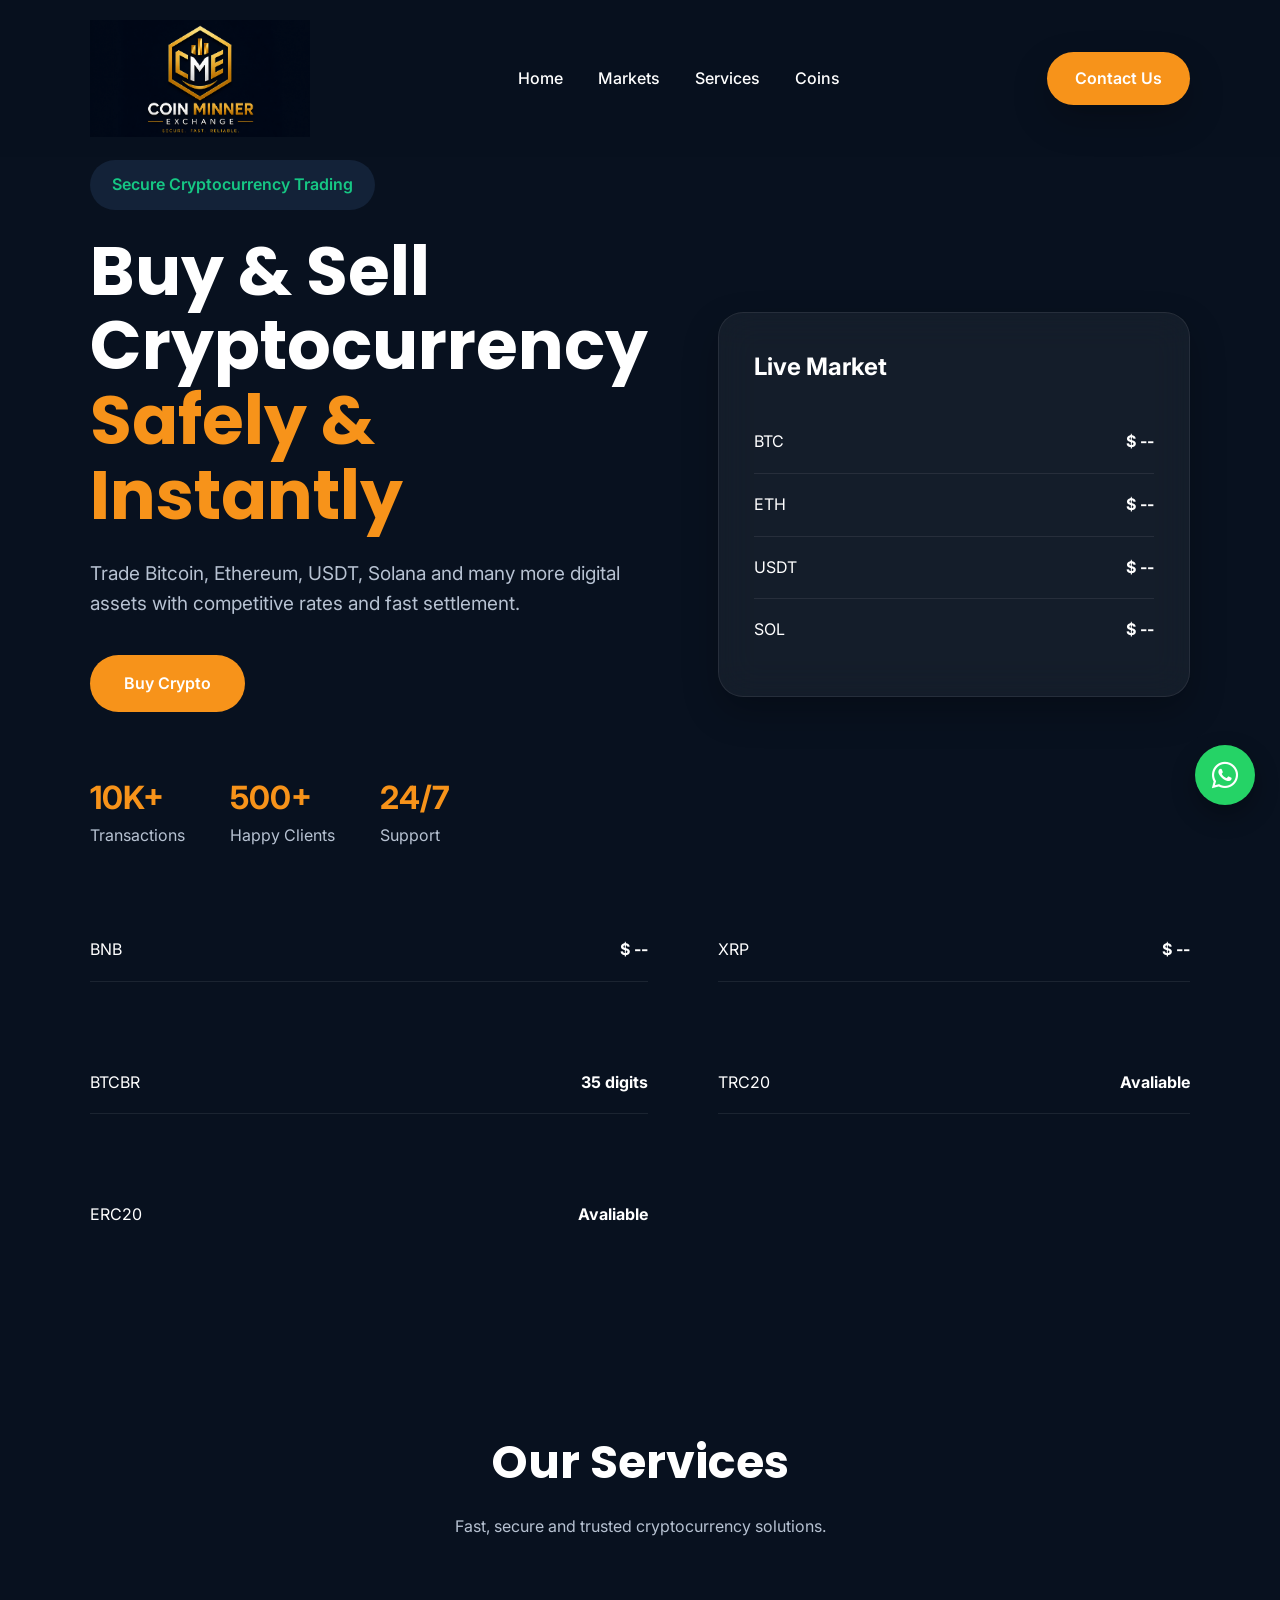
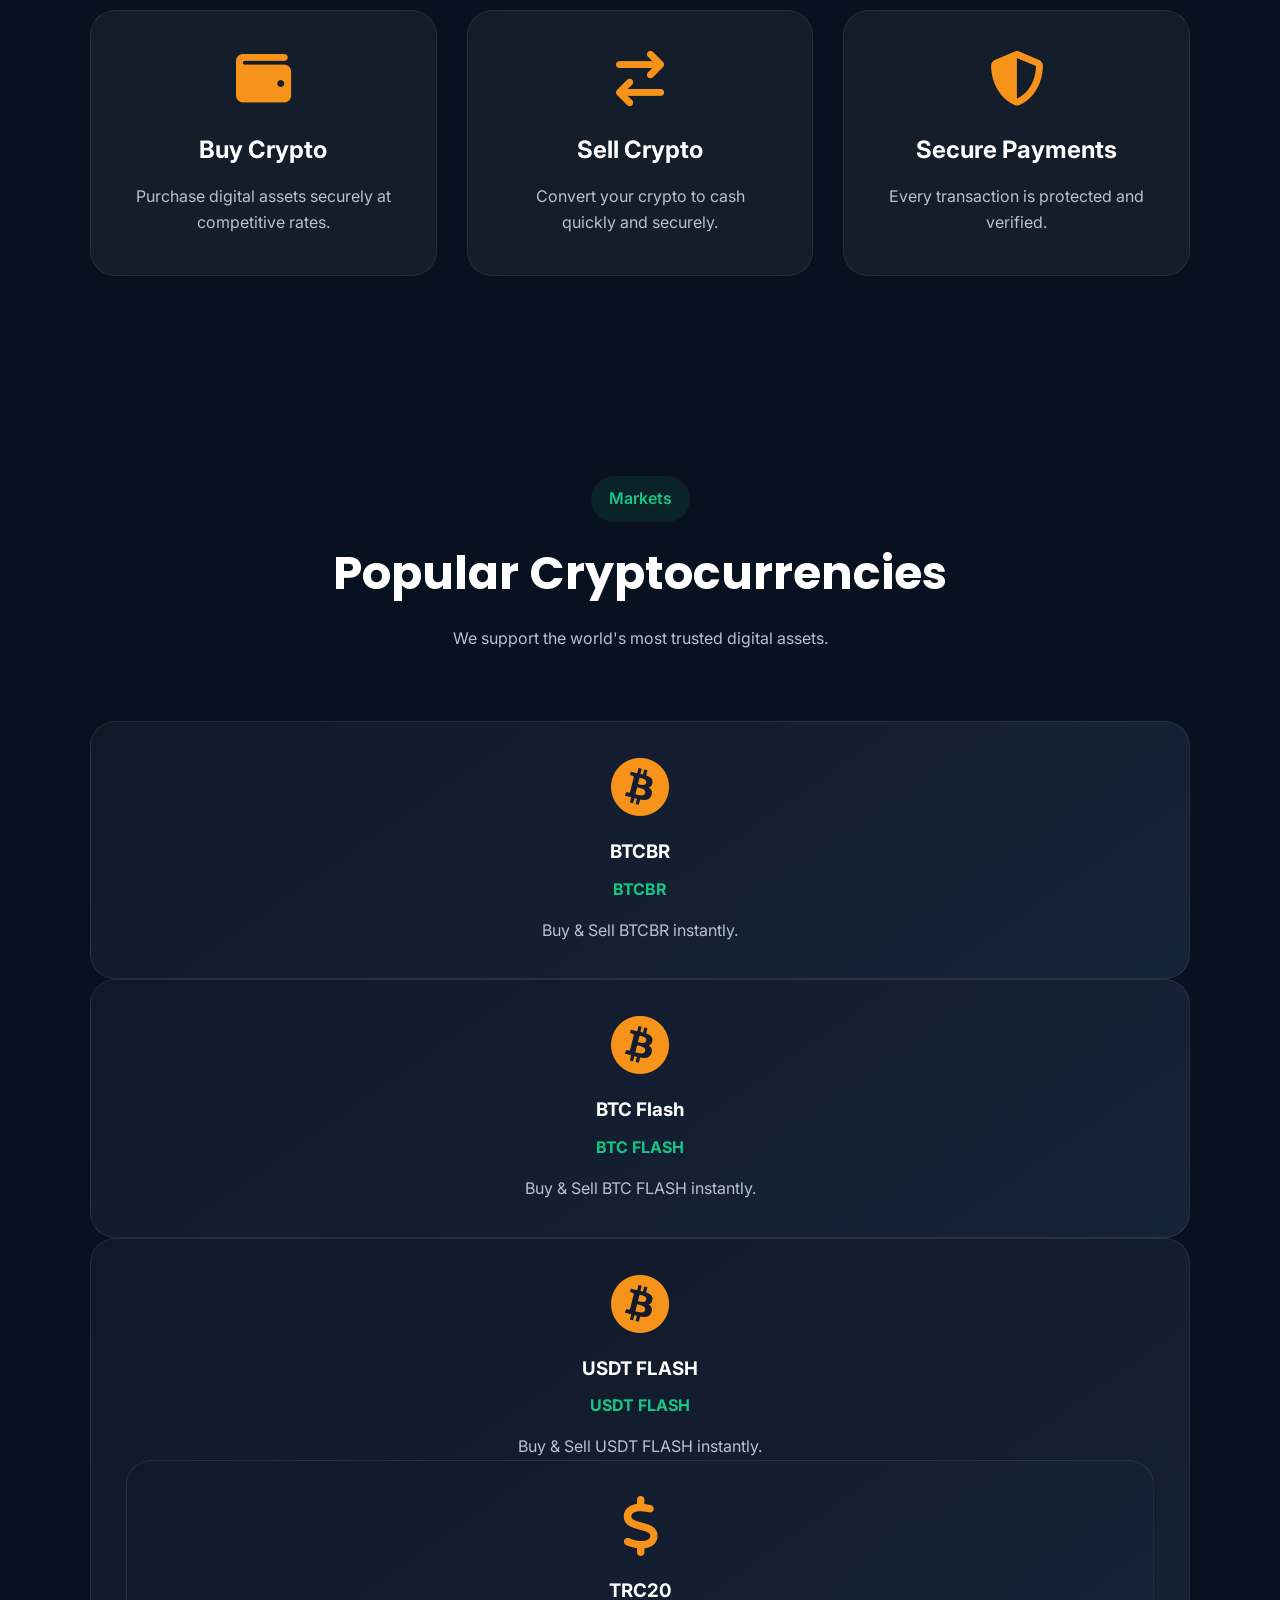
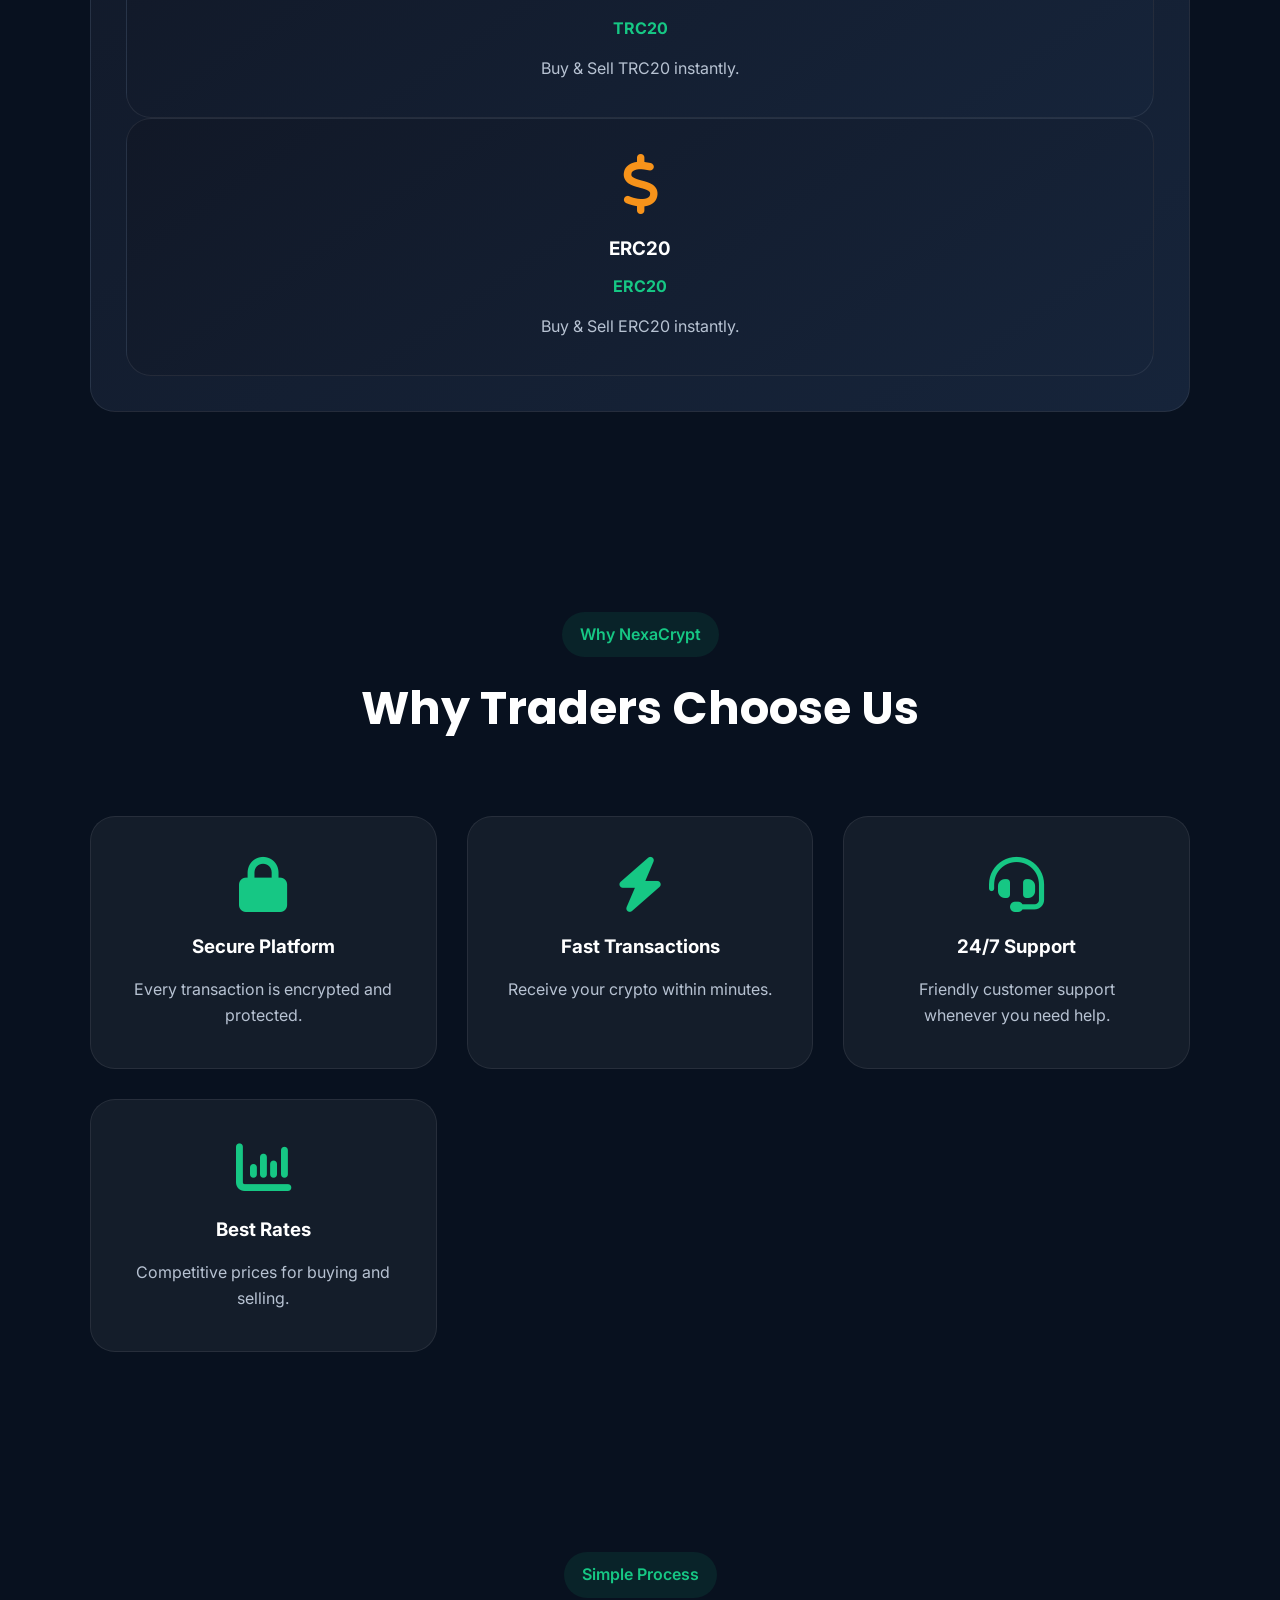
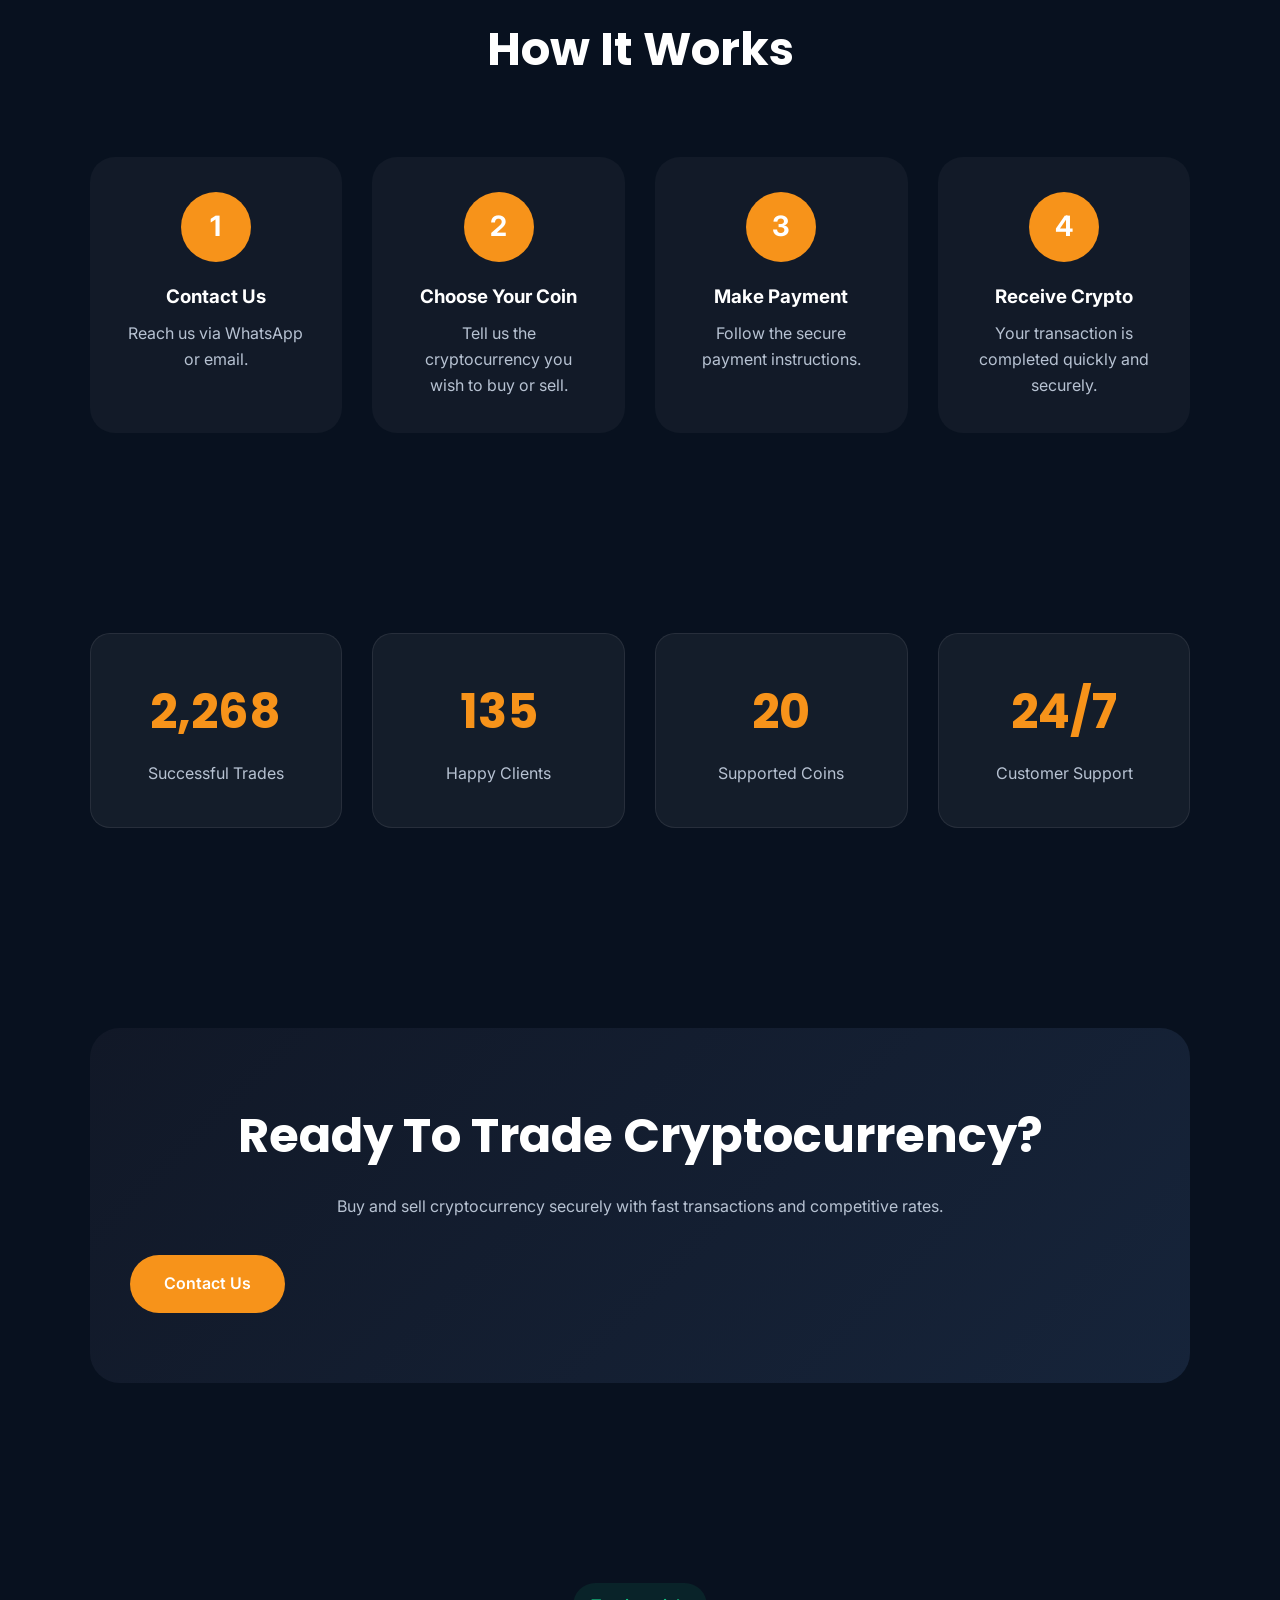
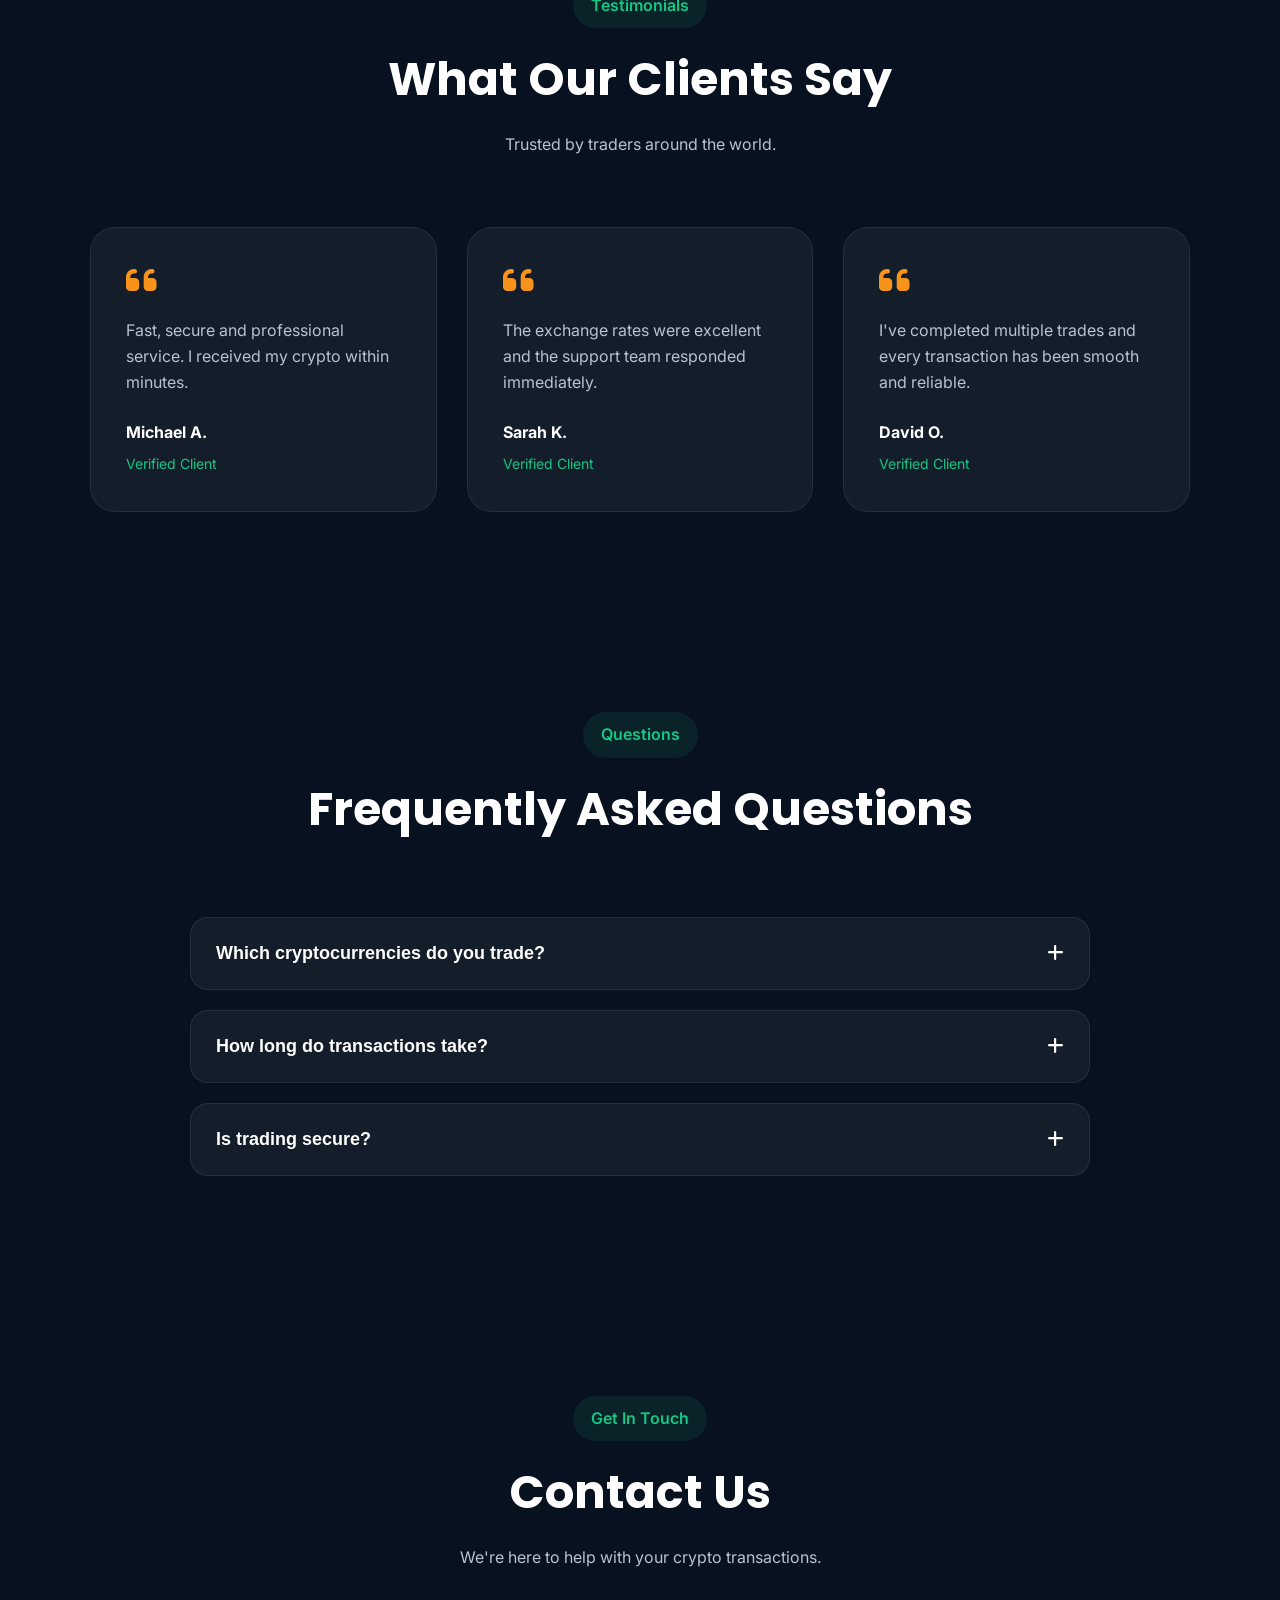
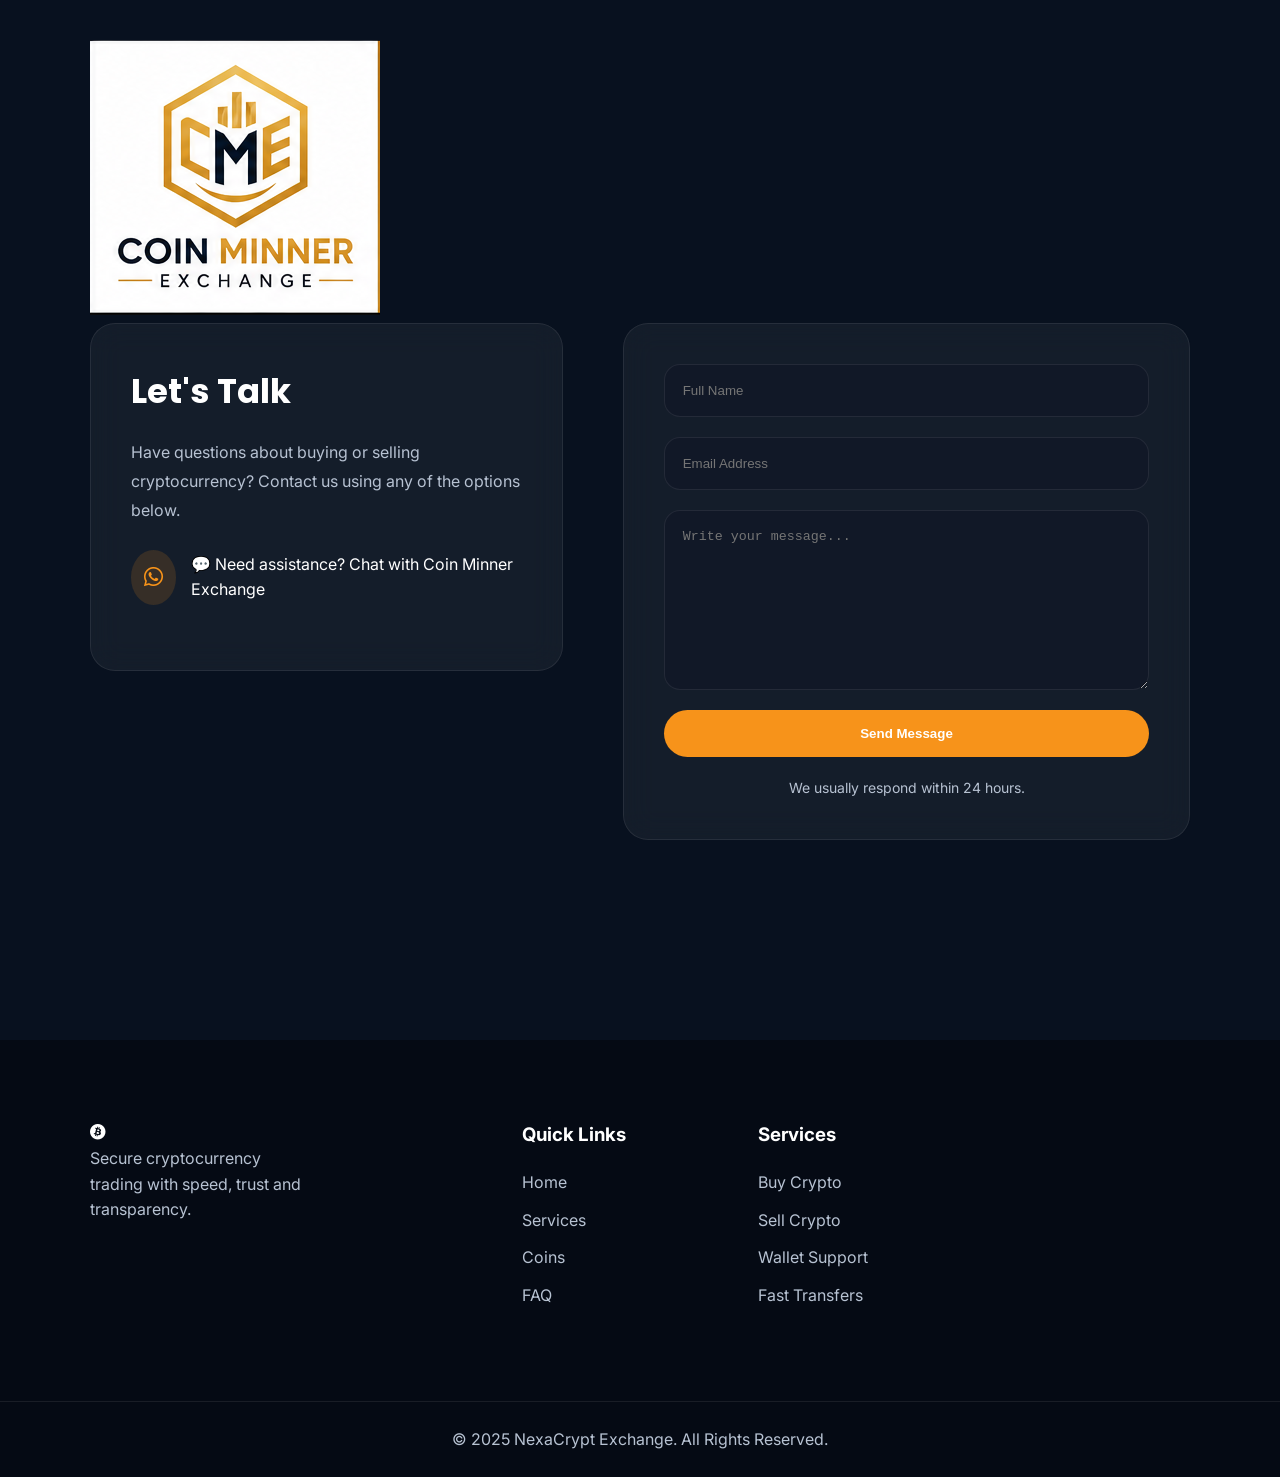
==== commit 6c93e06b: "Update index.html" ====
--- a/nexa/index.html
+++ b/nexa/index.html
@@ -428,7 +428,7 @@
                 <p>Buy & Sell USDT FLASH instantly.</p>
             <div class="coin-card">
 
-                <i class="fa-brands fa-bitcoin"></i>
+                <i class="fa-solid fa-dollar-sign"></i>
 
                 <h3>TRC20</h3>
 
@@ -438,7 +438,7 @@
             </div>
             <div class="coin-card">
 
-                <i class="fa-brands fa-bitcoin"></i>
+               <i class="fa-solid fa-dollar-sign"></i>
 
                 <h3>ERC20</h3>
 
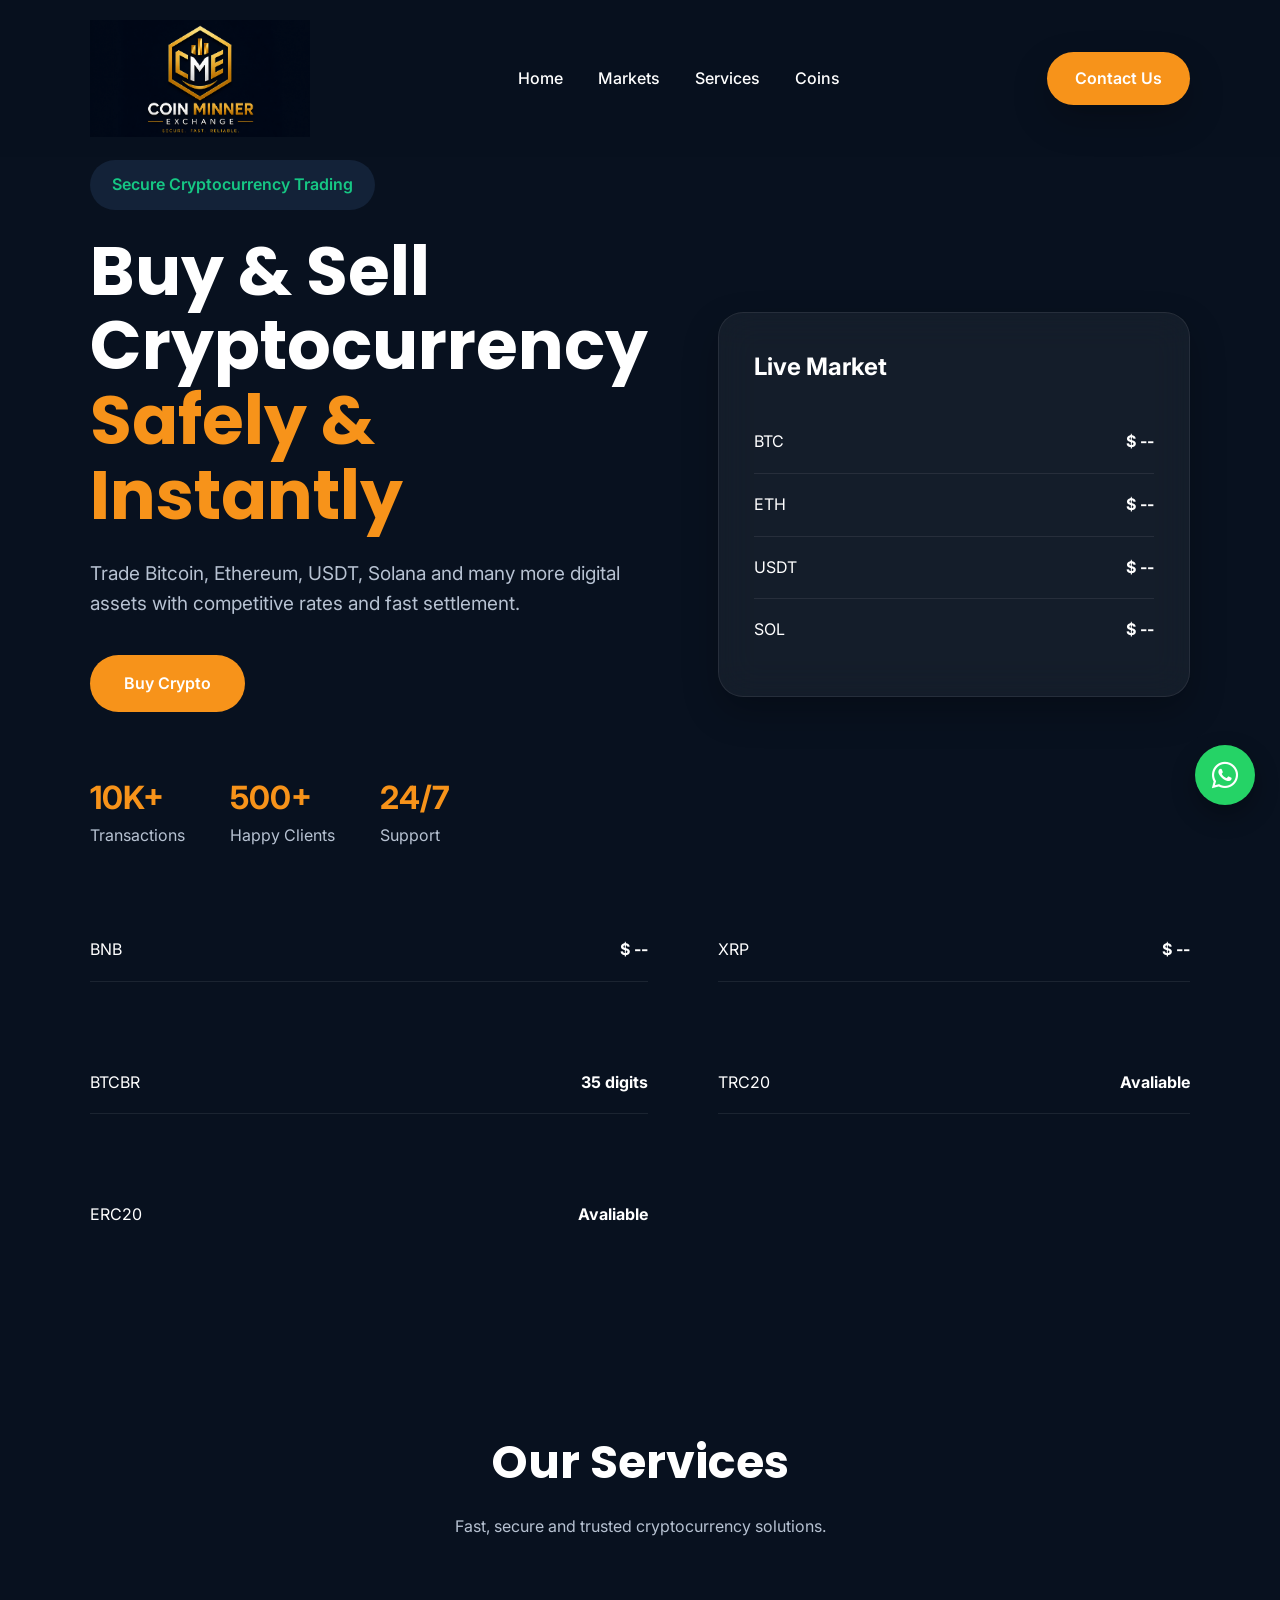
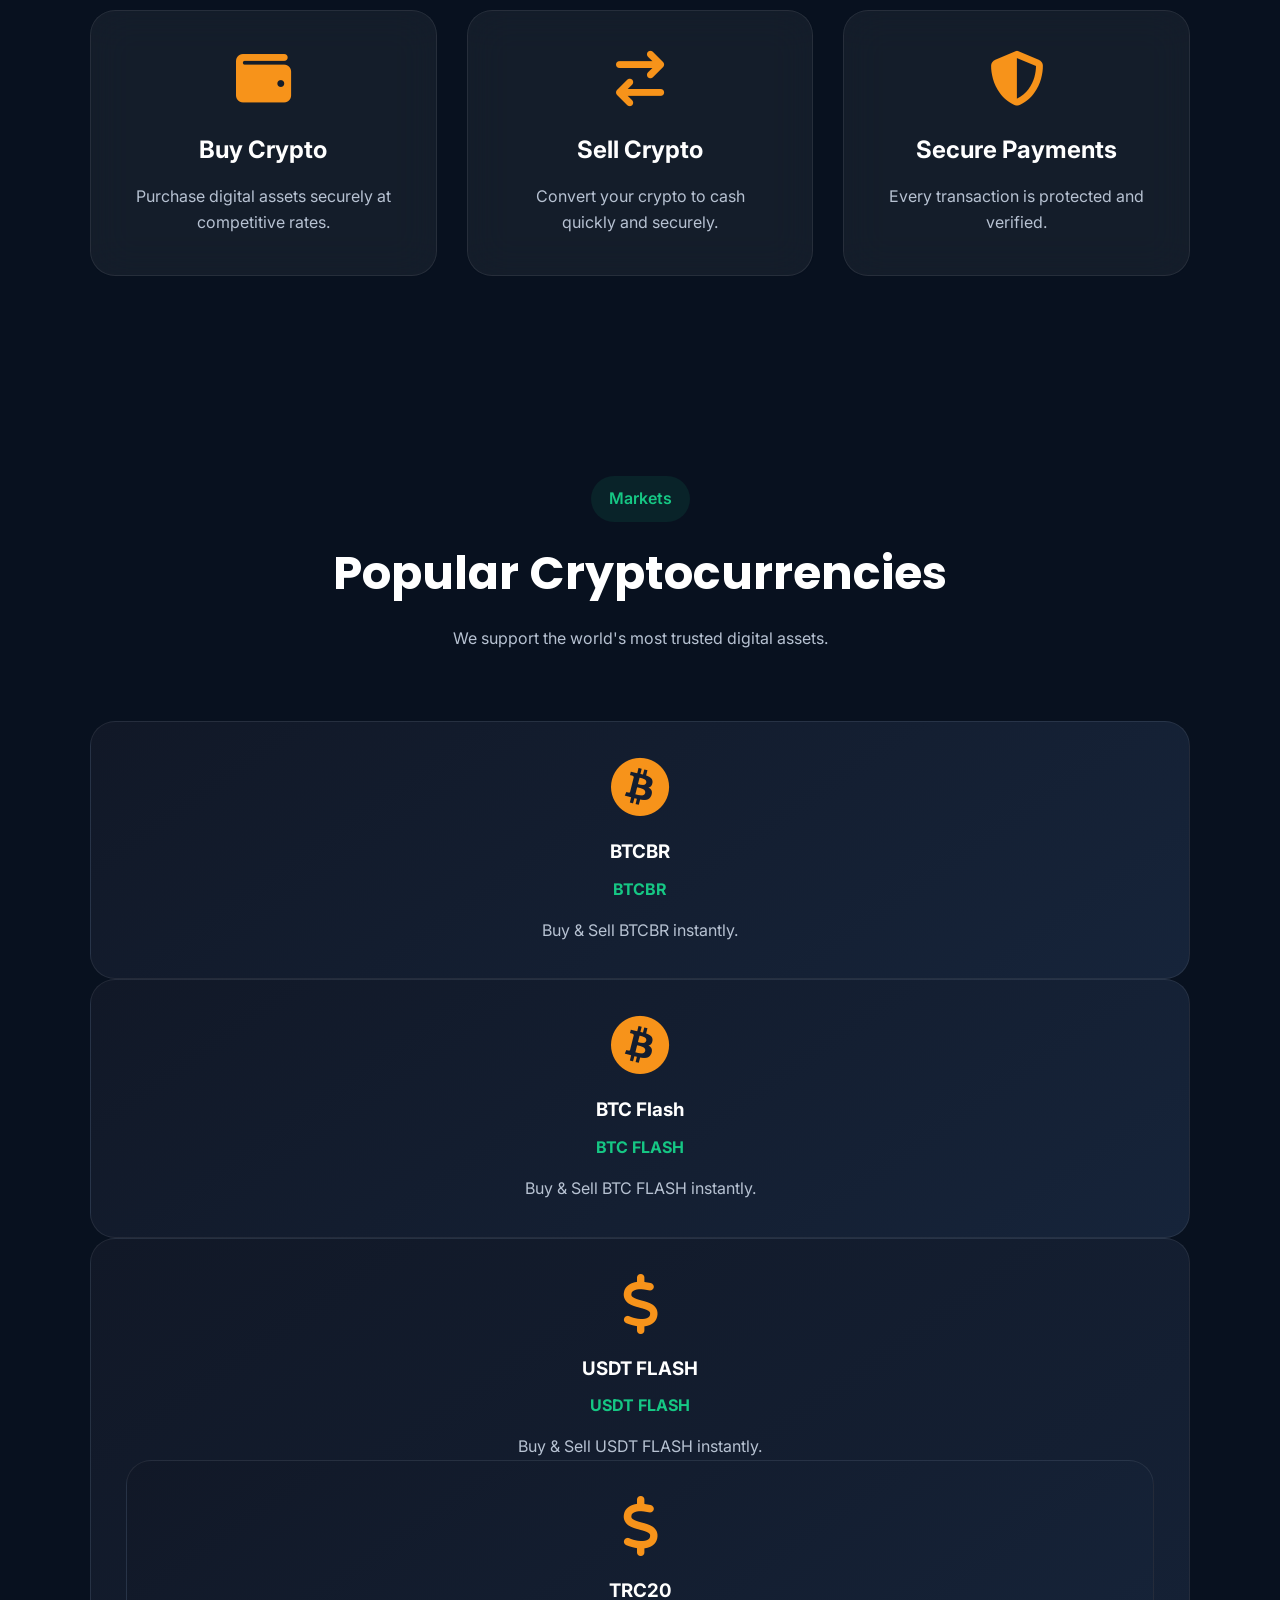
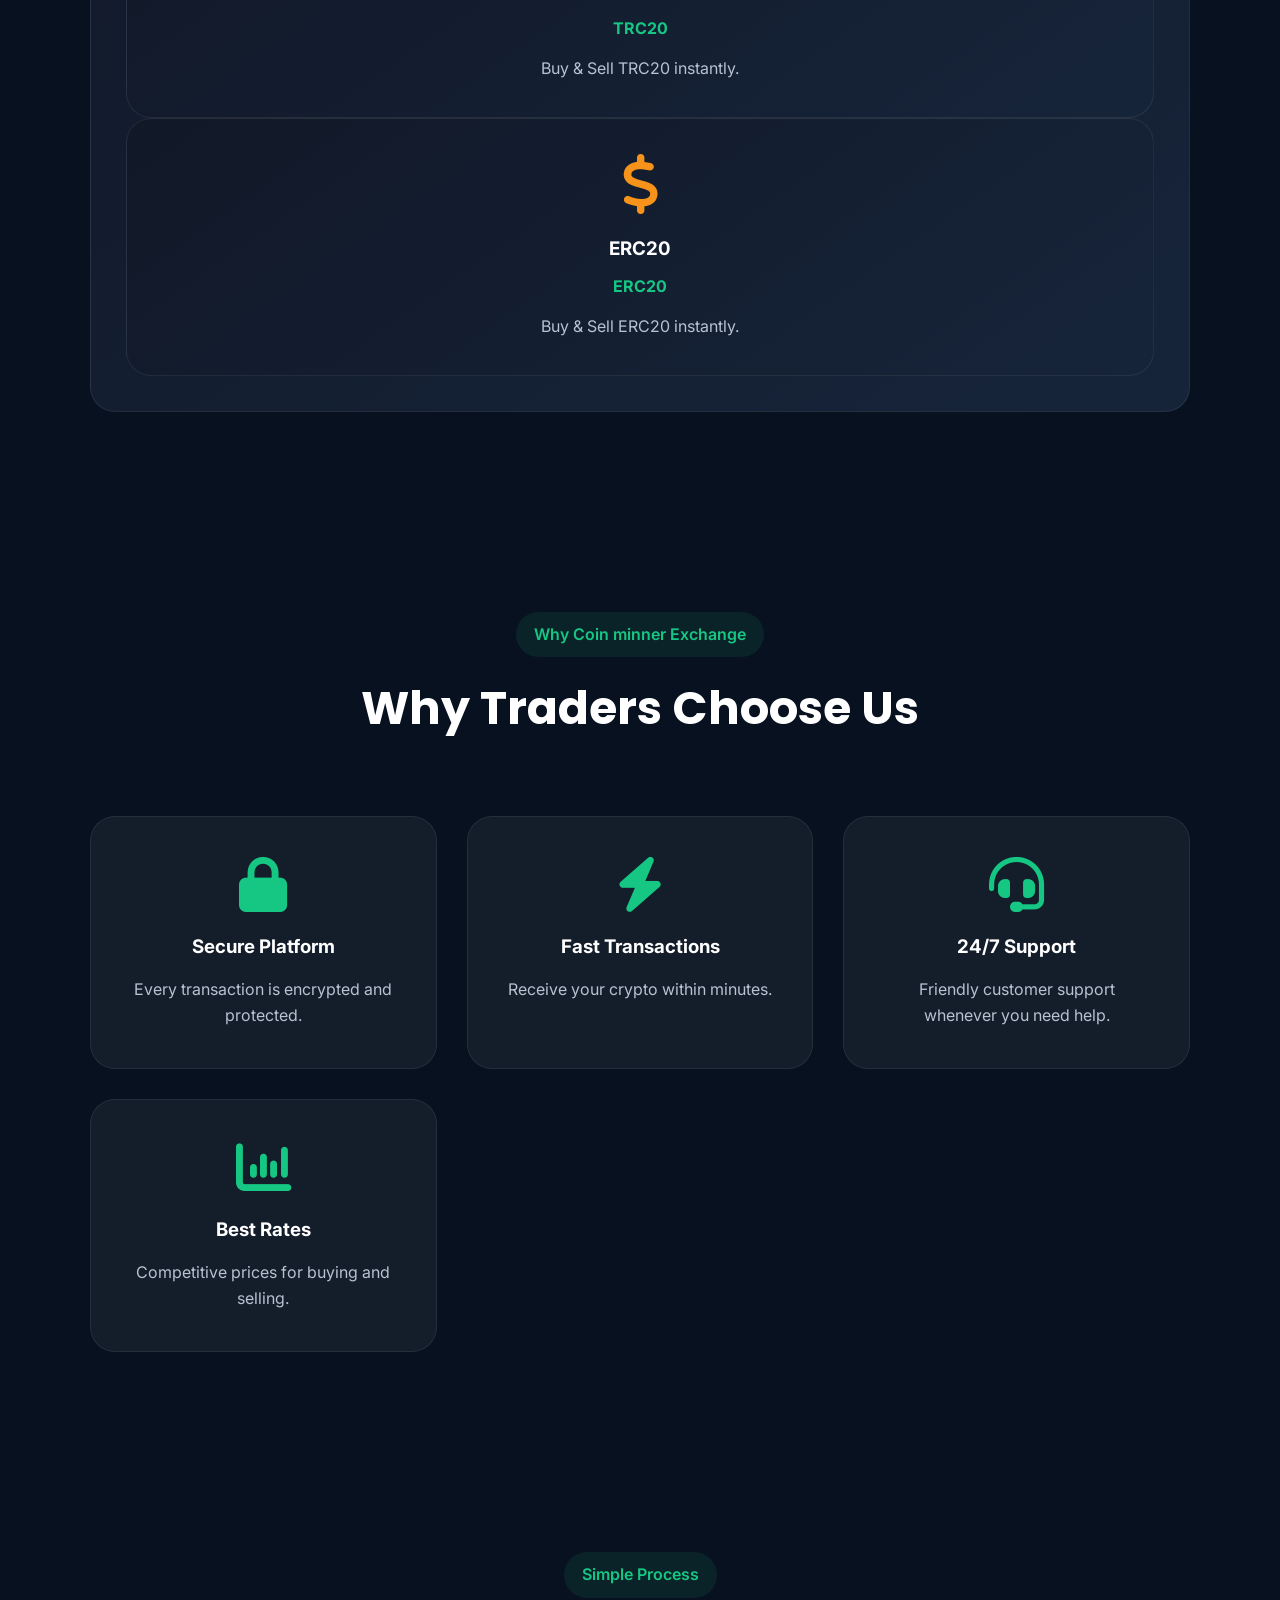
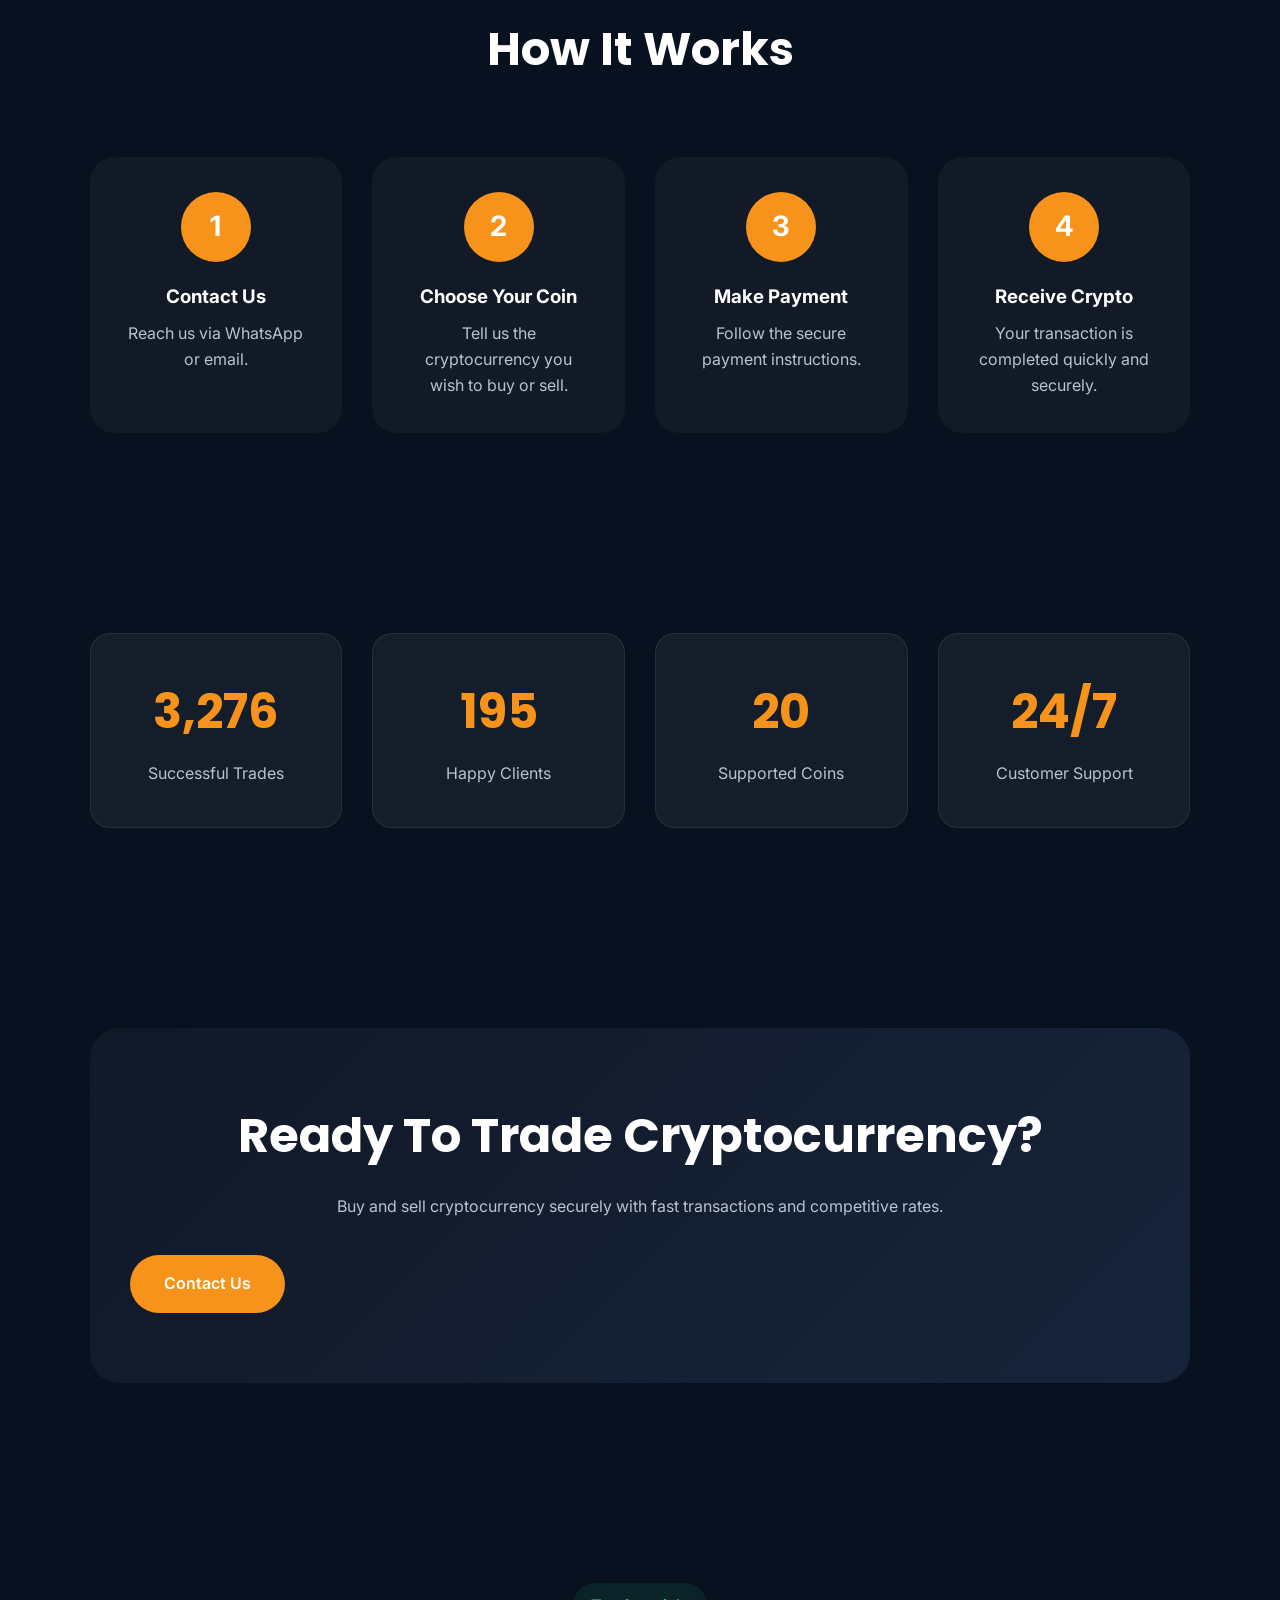
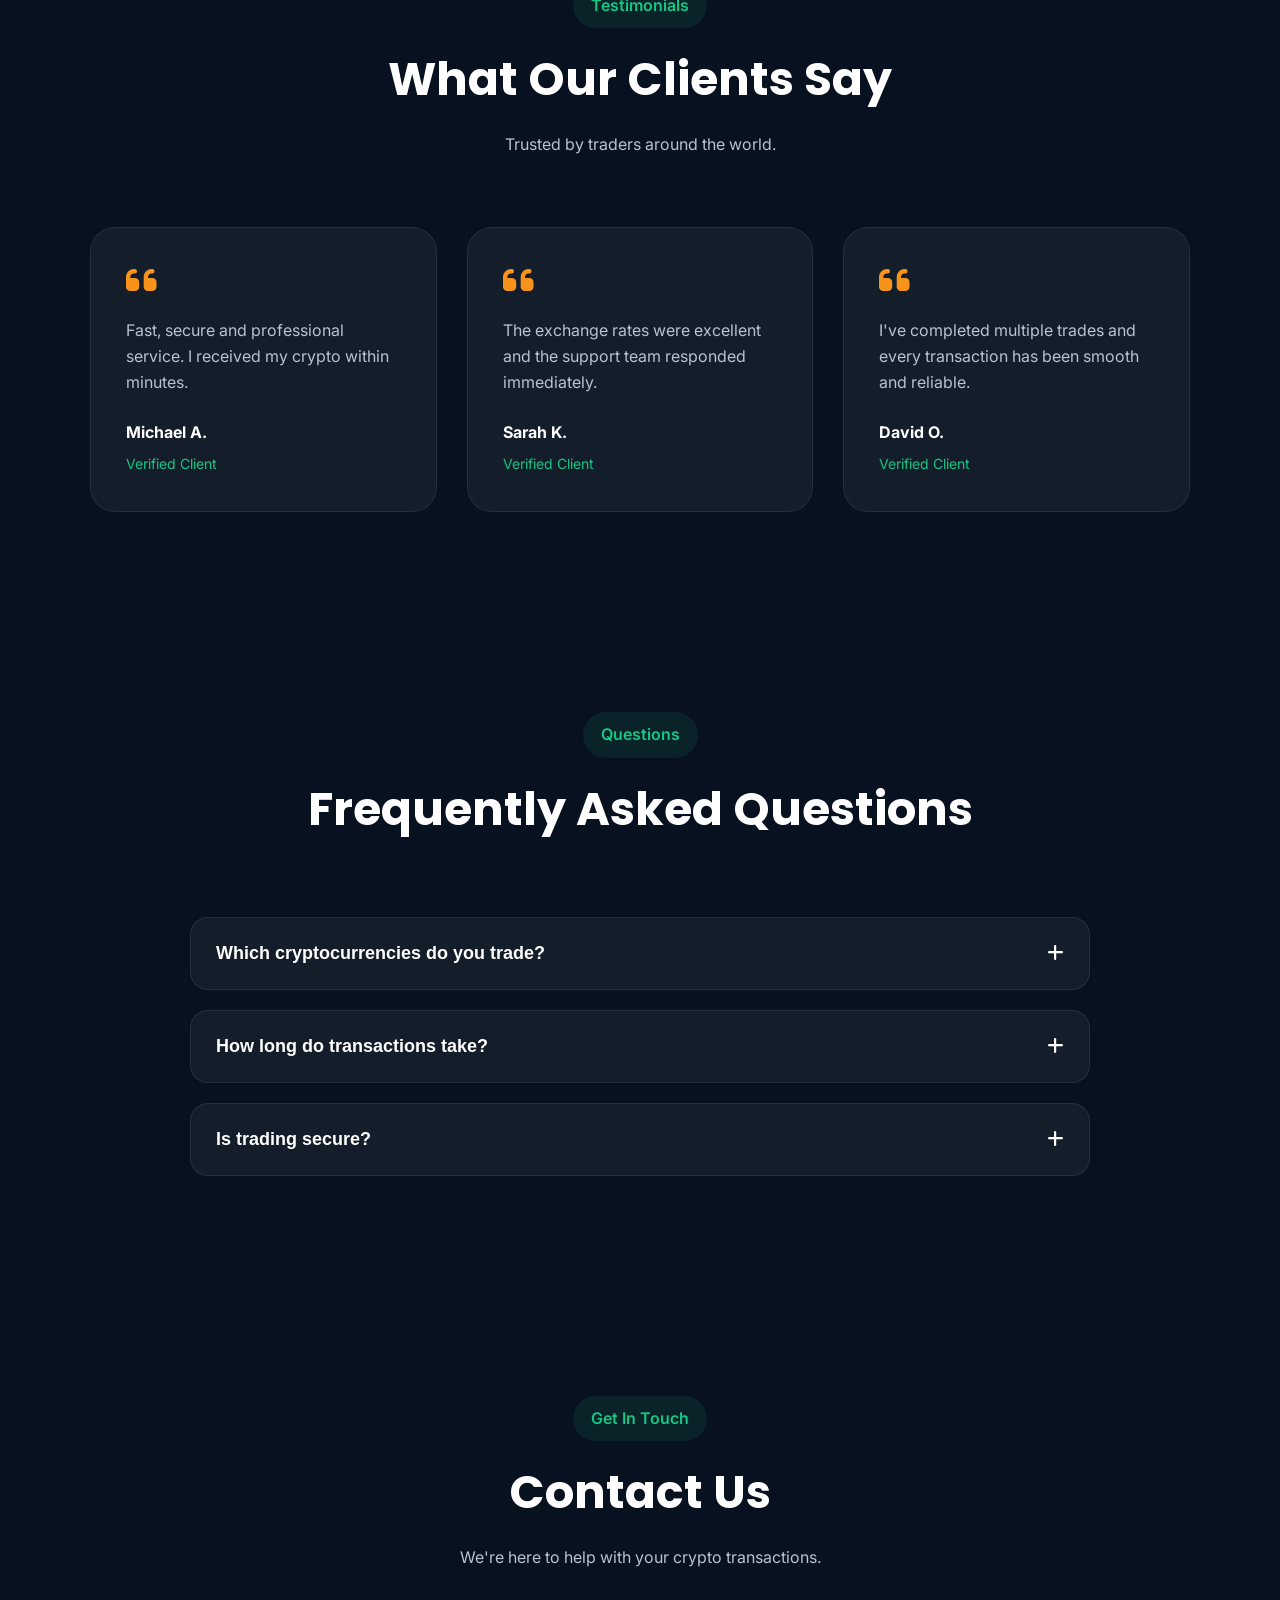
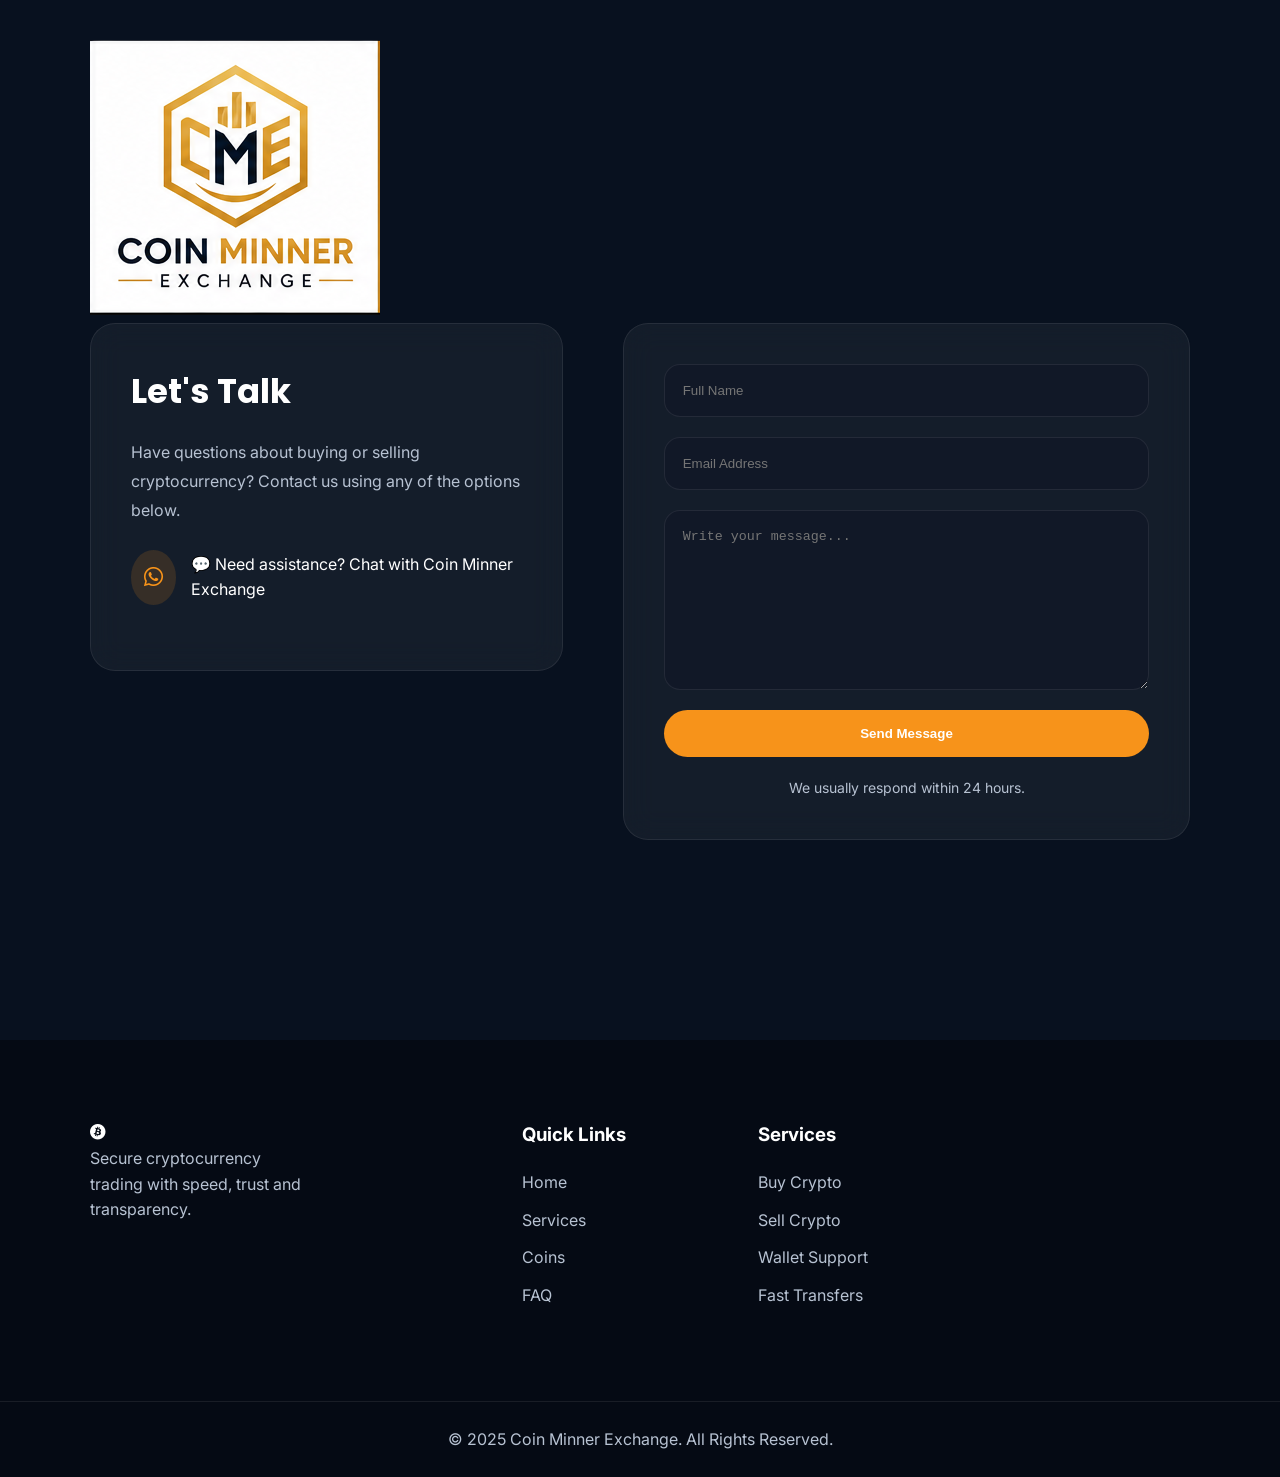
==== commit 9d8a58e5: "Update index.html" ====
--- a/nexa/index.html
+++ b/nexa/index.html
@@ -418,8 +418,8 @@
 
             </div>
             <div class="coin-card">
-
-                <i class="fa-brands fa-bitcoin"></i>
+<i class="fa-solid fa-dollar-sign"></i>
+              
 
                 <h3>USDT FLASH</h3>
 
@@ -460,7 +460,7 @@
 
         <div class="section-title">
 
-            <span>Why NexaCrypt</span>
+            <span>Why Coin minner Exchange</span>
 
             <h2>Why Traders Choose Us</h2>
 
@@ -979,7 +979,7 @@
 
             <p>
 
-                © 2025 NexaCrypt Exchange. All Rights Reserved.
+                © 2025 Coin Minner Exchange. All Rights Reserved.
 
             </p>
 
